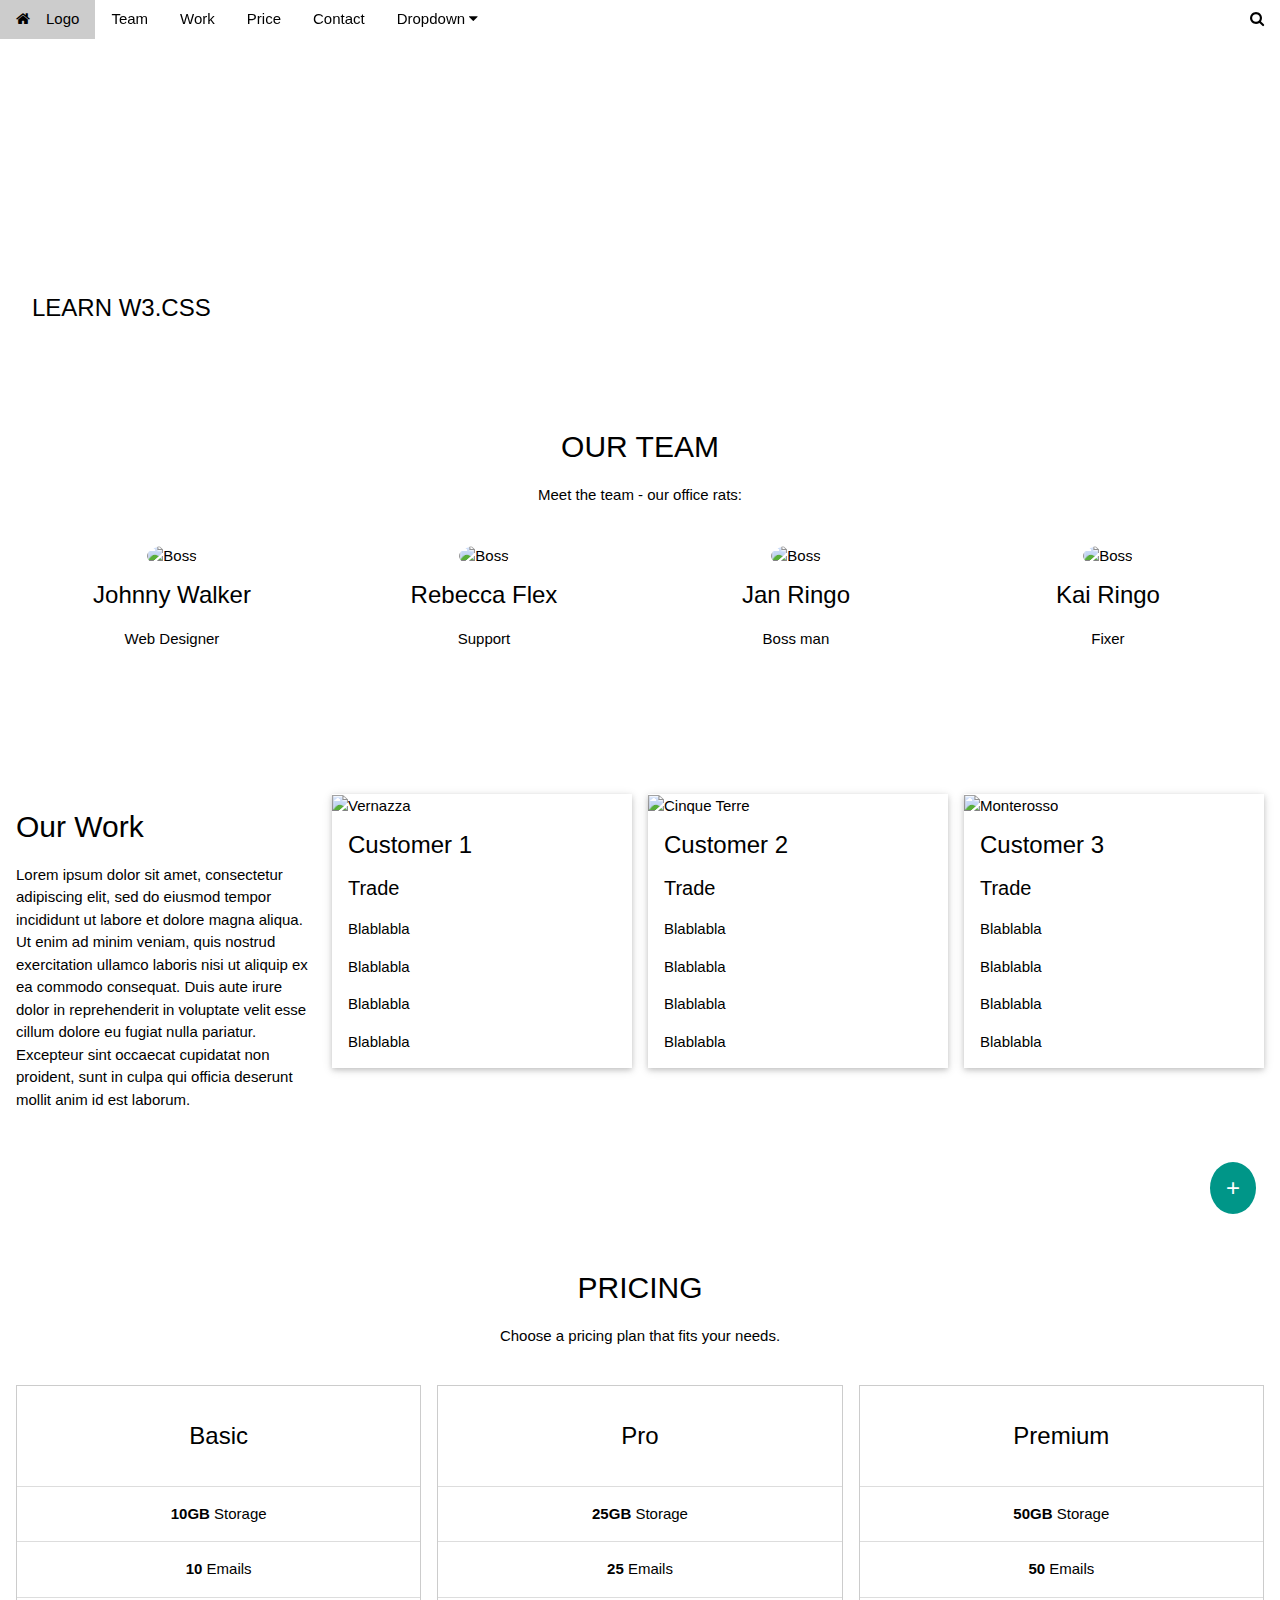
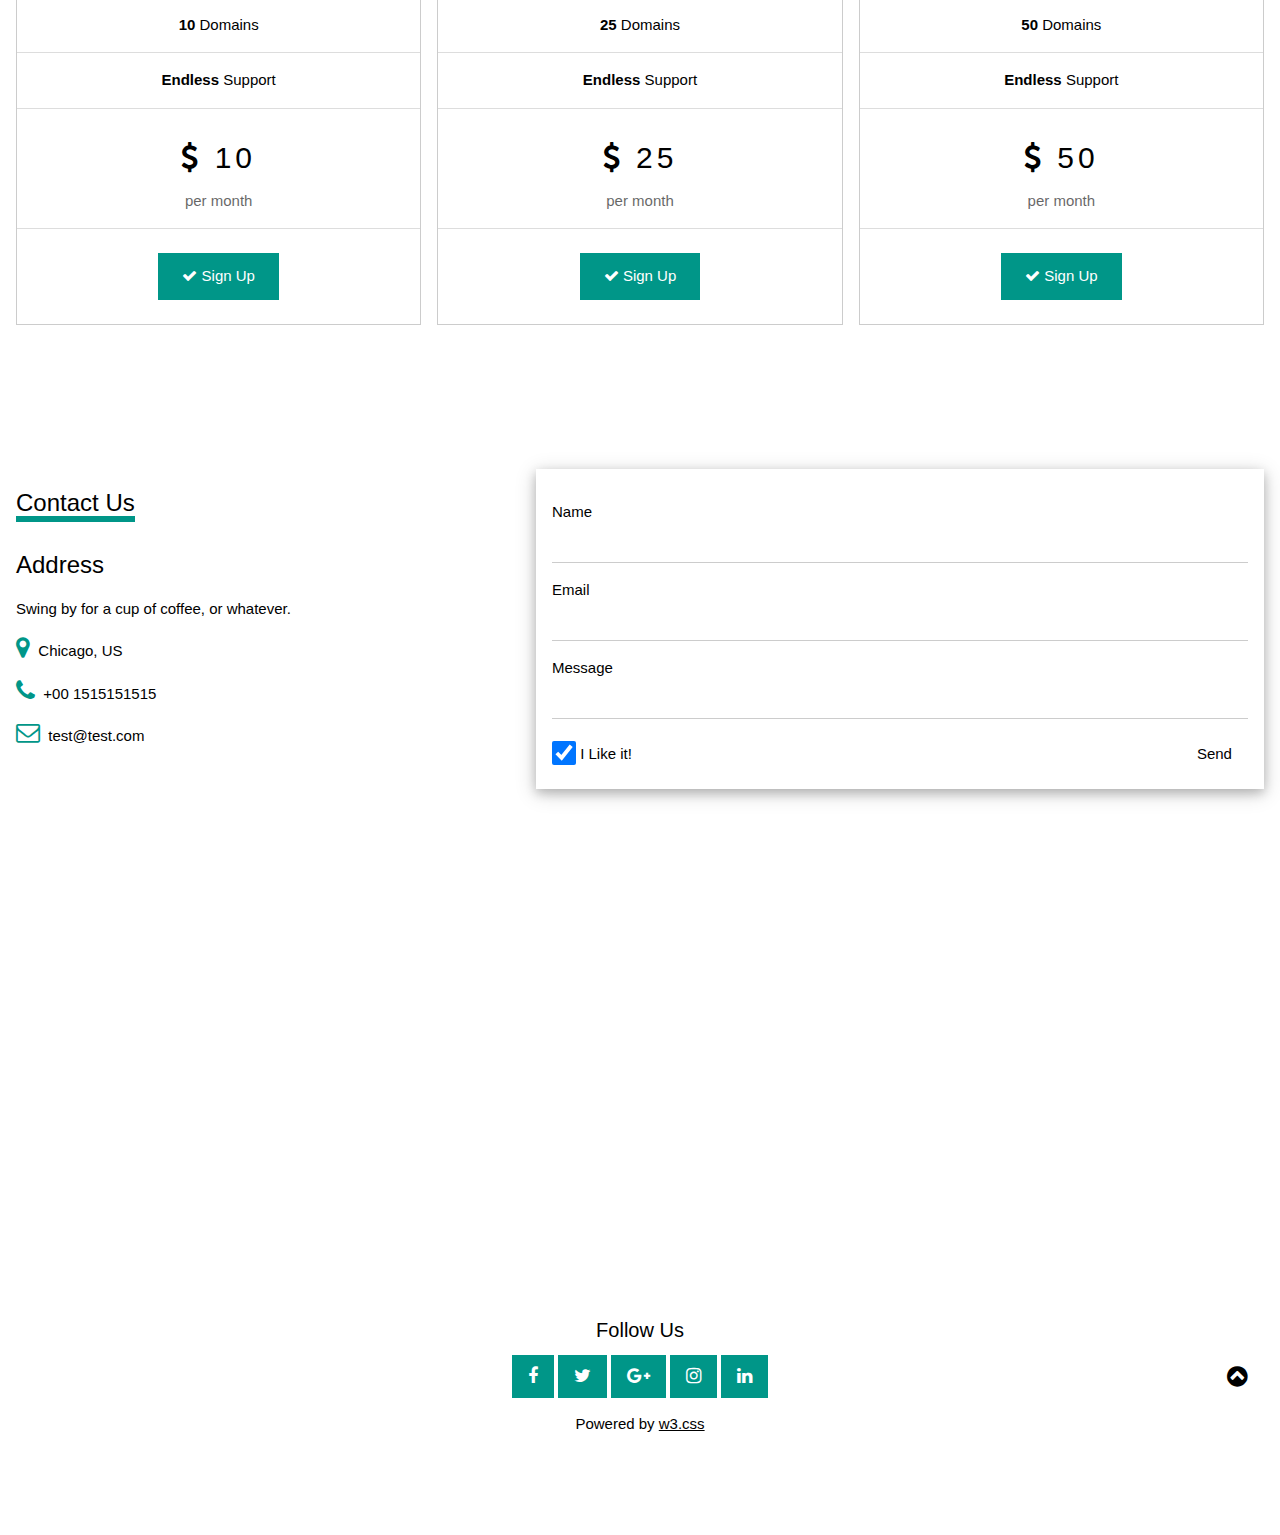
==== kentslack.html @ e4bd0b55 "Initial Upload of template files from w3schools template" ====
<!DOCTYPE html>
<html>
<title>W3.CSS Template</title>
<meta charset="UTF-8">
<meta name="viewport" content="width=device-width, initial-scale=1">
<link rel="stylesheet" href="https://www.w3schools.com/w3css/4/w3.css">
<link rel="stylesheet" href="https://www.w3schools.com/lib/w3-theme-black.css">
<link rel="stylesheet" href="https://cdnjs.cloudflare.com/ajax/libs/font-awesome/4.7.0/css/font-awesome.min.css">
<body id="myPage">

<!-- Sidebar on click -->
<nav class="w3-sidebar w3-bar-block w3-white w3-card w3-animate-left w3-xxlarge" style="display:none;z-index:2" id="mySidebar">
  <a href="javascript:void(0)" onclick="w3_close()" class="w3-bar-item w3-button w3-display-topright w3-text-teal">Close
    <i class="fa fa-remove"></i>
  </a>
  <a href="#" class="w3-bar-item w3-button">Link 1</a>
  <a href="#" class="w3-bar-item w3-button">Link 2</a>
  <a href="#" class="w3-bar-item w3-button">Link 3</a>
  <a href="#" class="w3-bar-item w3-button">Link 4</a>
  <a href="#" class="w3-bar-item w3-button">Link 5</a>
</nav>

<!-- Navbar -->
<div class="w3-top">
 <div class="w3-bar w3-theme-d2 w3-left-align">
  <a class="w3-bar-item w3-button w3-hide-medium w3-hide-large w3-right w3-hover-white w3-theme-d2" href="javascript:void(0);" onclick="openNav()"><i class="fa fa-bars"></i></a>
  <a href="#" class="w3-bar-item w3-button w3-teal"><i class="fa fa-home w3-margin-right"></i>Logo</a>
  <a href="#team" class="w3-bar-item w3-button w3-hide-small w3-hover-white">Team</a>
  <a href="#work" class="w3-bar-item w3-button w3-hide-small w3-hover-white">Work</a>
  <a href="#pricing" class="w3-bar-item w3-button w3-hide-small w3-hover-white">Price</a>
  <a href="#contact" class="w3-bar-item w3-button w3-hide-small w3-hover-white">Contact</a>
    <div class="w3-dropdown-hover w3-hide-small">
    <button class="w3-button" title="Notifications">Dropdown <i class="fa fa-caret-down"></i></button>     
    <div class="w3-dropdown-content w3-card-4 w3-bar-block">
      <a href="#" class="w3-bar-item w3-button">Link</a>
      <a href="#" class="w3-bar-item w3-button">Link</a>
      <a href="#" class="w3-bar-item w3-button">Link</a>
    </div>
  </div>
  <a href="#" class="w3-bar-item w3-button w3-hide-small w3-right w3-hover-teal" title="Search"><i class="fa fa-search"></i></a>
 </div>

  <!-- Navbar on small screens -->
  <div id="navDemo" class="w3-bar-block w3-theme-d2 w3-hide w3-hide-large w3-hide-medium">
    <a href="#team" class="w3-bar-item w3-button">Team</a>
    <a href="#work" class="w3-bar-item w3-button">Work</a>
    <a href="#pricing" class="w3-bar-item w3-button">Price</a>
    <a href="#contact" class="w3-bar-item w3-button">Contact</a>
    <a href="#" class="w3-bar-item w3-button">Search</a>
  </div>
</div>

<!-- Image Header -->
<div class="w3-display-container w3-animate-opacity">
  <img src="/w3images/sailboat.jpg" alt="boat" style="width:100%;min-height:350px;max-height:600px;">
  <div class="w3-container w3-display-bottomleft w3-margin-bottom">  
    <button onclick="document.getElementById('id01').style.display='block'" class="w3-button w3-xlarge w3-theme w3-hover-teal" title="Go To W3.CSS">LEARN W3.CSS</button>
  </div>
</div>

<!-- Modal -->
<div id="id01" class="w3-modal">
  <div class="w3-modal-content w3-card-4 w3-animate-top">
    <header class="w3-container w3-teal w3-display-container"> 
      <span onclick="document.getElementById('id01').style.display='none'" class="w3-button w3-teal w3-display-topright"><i class="fa fa-remove"></i></span>
      <h4>Oh snap! We just showed you a modal..</h4>
      <h5>Because we can <i class="fa fa-smile-o"></i></h5>
    </header>
    <div class="w3-container">
      <p>Cool huh? Ok, enough teasing around..</p>
      <p>Go to our <a class="w3-text-teal" href="/w3css/default.asp">W3.CSS Tutorial</a> to learn more!</p>
    </div>
    <footer class="w3-container w3-teal">
      <p>Modal footer</p>
    </footer>
  </div>
</div>

<!-- Team Container -->
<div class="w3-container w3-padding-64 w3-center" id="team">
<h2>OUR TEAM</h2>
<p>Meet the team - our office rats:</p>

<div class="w3-row"><br>

<div class="w3-quarter">
  <img src="/w3images/avatar.jpg" alt="Boss" style="width:45%" class="w3-circle w3-hover-opacity">
  <h3>Johnny Walker</h3>
  <p>Web Designer</p>
</div>

<div class="w3-quarter">
  <img src="/w3images/avatar.jpg" alt="Boss" style="width:45%" class="w3-circle w3-hover-opacity">
  <h3>Rebecca Flex</h3>
  <p>Support</p>
</div>

<div class="w3-quarter">
  <img src="/w3images/avatar.jpg" alt="Boss" style="width:45%" class="w3-circle w3-hover-opacity">
  <h3>Jan Ringo</h3>
  <p>Boss man</p>
</div>

<div class="w3-quarter">
  <img src="/w3images/avatar.jpg" alt="Boss" style="width:45%" class="w3-circle w3-hover-opacity">
  <h3>Kai Ringo</h3>
  <p>Fixer</p>
</div>

</div>
</div>

<!-- Work Row -->
<div class="w3-row-padding w3-padding-64 w3-theme-l1" id="work">

<div class="w3-quarter">
<h2>Our Work</h2>
<p>Lorem ipsum dolor sit amet, consectetur adipiscing elit, sed do eiusmod tempor incididunt ut labore et dolore magna aliqua. Ut enim ad minim veniam, quis nostrud exercitation ullamco laboris nisi ut aliquip ex ea commodo consequat. Duis aute irure dolor in reprehenderit in voluptate velit esse cillum dolore eu fugiat nulla pariatur. Excepteur sint occaecat cupidatat non proident, sunt in culpa qui officia deserunt mollit anim id est laborum.</p>
</div>

<div class="w3-quarter">
<div class="w3-card w3-white">
  <img src="/w3images/fjords.jpg" alt="Vernazza" style="width:100%">
  <div class="w3-container">
  <h3>Customer 1</h3>
  <h4>Trade</h4>
  <p>Blablabla</p>
  <p>Blablabla</p>
  <p>Blablabla</p>
  <p>Blablabla</p>
  </div>
  </div>
</div>

<div class="w3-quarter">
<div class="w3-card w3-white">
  <img src="/w3images/lights.jpg" alt="Cinque Terre" style="width:100%">
  <div class="w3-container">
  <h3>Customer 2</h3>
  <h4>Trade</h4>
  <p>Blablabla</p>
  <p>Blablabla</p>
  <p>Blablabla</p>
  <p>Blablabla</p>
  </div>
  </div>
</div>

<div class="w3-quarter">
<div class="w3-card w3-white">
  <img src="/w3images/mountains.jpg" alt="Monterosso" style="width:100%">
  <div class="w3-container">
  <h3>Customer 3</h3>
  <h4>Trade</h4>
  <p>Blablabla</p>
  <p>Blablabla</p>
  <p>Blablabla</p>
  <p>Blablabla</p>
  </div>
  </div>
</div>

</div>

<!-- Container -->
<div class="w3-container" style="position:relative">
  <a onclick="w3_open()" class="w3-button w3-xlarge w3-circle w3-teal"
  style="position:absolute;top:-28px;right:24px">+</a>
</div>

<!-- Pricing Row -->
<div class="w3-row-padding w3-center w3-padding-64" id="pricing">
    <h2>PRICING</h2>
    <p>Choose a pricing plan that fits your needs.</p><br>
    <div class="w3-third w3-margin-bottom">
      <ul class="w3-ul w3-border w3-hover-shadow">
        <li class="w3-theme">
          <p class="w3-xlarge">Basic</p>
        </li>
        <li class="w3-padding-16"><b>10GB</b> Storage</li>
        <li class="w3-padding-16"><b>10</b> Emails</li>
        <li class="w3-padding-16"><b>10</b> Domains</li>
        <li class="w3-padding-16"><b>Endless</b> Support</li>
        <li class="w3-padding-16">
          <h2 class="w3-wide"><i class="fa fa-usd"></i> 10</h2>
          <span class="w3-opacity">per month</span>
        </li>
        <li class="w3-theme-l5 w3-padding-24">
          <button class="w3-button w3-teal w3-padding-large"><i class="fa fa-check"></i> Sign Up</button>
        </li>
      </ul>
    </div>

    <div class="w3-third w3-margin-bottom">
      <ul class="w3-ul w3-border w3-hover-shadow">
        <li class="w3-theme-l2">
          <p class="w3-xlarge">Pro</p>
        </li>
        <li class="w3-padding-16"><b>25GB</b> Storage</li>
        <li class="w3-padding-16"><b>25</b> Emails</li>
        <li class="w3-padding-16"><b>25</b> Domains</li>
        <li class="w3-padding-16"><b>Endless</b> Support</li>
        <li class="w3-padding-16">
          <h2 class="w3-wide"><i class="fa fa-usd"></i> 25</h2>
          <span class="w3-opacity">per month</span>
        </li>
        <li class="w3-theme-l5 w3-padding-24">
          <button class="w3-button w3-teal w3-padding-large"><i class="fa fa-check"></i> Sign Up</button>
        </li>
      </ul>
    </div>

    <div class="w3-third w3-margin-bottom">
      <ul class="w3-ul w3-border w3-hover-shadow">
        <li class="w3-theme">
          <p class="w3-xlarge">Premium</p>
        </li>
        <li class="w3-padding-16"><b>50GB</b> Storage</li>
        <li class="w3-padding-16"><b>50</b> Emails</li>
        <li class="w3-padding-16"><b>50</b> Domains</li>
        <li class="w3-padding-16"><b>Endless</b> Support</li>
        <li class="w3-padding-16">
          <h2 class="w3-wide"><i class="fa fa-usd"></i> 50</h2>
          <span class="w3-opacity">per month</span>
        </li>
        <li class="w3-theme-l5 w3-padding-24">
          <button class="w3-button w3-teal w3-padding-large"><i class="fa fa-check"></i> Sign Up</button>
        </li>
      </ul>
    </div>
</div>

<!-- Contact Container -->
<div class="w3-container w3-padding-64 w3-theme-l5" id="contact">
  <div class="w3-row">
    <div class="w3-col m5">
    <div class="w3-padding-16"><span class="w3-xlarge w3-border-teal w3-bottombar">Contact Us</span></div>
      <h3>Address</h3>
      <p>Swing by for a cup of coffee, or whatever.</p>
      <p><i class="fa fa-map-marker w3-text-teal w3-xlarge"></i>  Chicago, US</p>
      <p><i class="fa fa-phone w3-text-teal w3-xlarge"></i>  +00 1515151515</p>
      <p><i class="fa fa-envelope-o w3-text-teal w3-xlarge"></i>  test@test.com</p>
    </div>
    <div class="w3-col m7">
      <form class="w3-container w3-card-4 w3-padding-16 w3-white" action="/action_page.php" target="_blank">
      <div class="w3-section">      
        <label>Name</label>
        <input class="w3-input" type="text" name="Name" required>
      </div>
      <div class="w3-section">      
        <label>Email</label>
        <input class="w3-input" type="text" name="Email" required>
      </div>
      <div class="w3-section">      
        <label>Message</label>
        <input class="w3-input" type="text" name="Message" required>
      </div>  
      <input class="w3-check" type="checkbox" checked name="Like">
      <label>I Like it!</label>
      <button type="submit" class="w3-button w3-right w3-theme">Send</button>
      </form>
    </div>
  </div>
</div>

<!-- Google Maps -->
<div id="googleMap" style="width:100%;height:420px;"></div>
<script>
function myMap()
{
  myCenter=new google.maps.LatLng(41.878114, -87.629798);
  var mapOptions= {
    center:myCenter,
    zoom:12, scrollwheel: false, draggable: false,
    mapTypeId:google.maps.MapTypeId.ROADMAP
  };
  var map=new google.maps.Map(document.getElementById("googleMap"),mapOptions);

  var marker = new google.maps.Marker({
    position: myCenter,
  });
  marker.setMap(map);
}
</script>
<script src="https://maps.googleapis.com/maps/api/js?key=AIzaSyBu-916DdpKAjTmJNIgngS6HL_kDIKU0aU&callback=myMap"></script>
<!--
To use this code on your website, get a free API key from Google.
Read more at: https://www.w3schools.com/graphics/google_maps_basic.asp
-->

<!-- Footer -->
<footer class="w3-container w3-padding-32 w3-theme-d1 w3-center">
  <h4>Follow Us</h4>
  <a class="w3-button w3-large w3-teal" href="javascript:void(0)" title="Facebook"><i class="fa fa-facebook"></i></a>
  <a class="w3-button w3-large w3-teal" href="javascript:void(0)" title="Twitter"><i class="fa fa-twitter"></i></a>
  <a class="w3-button w3-large w3-teal" href="javascript:void(0)" title="Google +"><i class="fa fa-google-plus"></i></a>
  <a class="w3-button w3-large w3-teal" href="javascript:void(0)" title="Google +"><i class="fa fa-instagram"></i></a>
  <a class="w3-button w3-large w3-teal w3-hide-small" href="javascript:void(0)" title="Linkedin"><i class="fa fa-linkedin"></i></a>
  <p>Powered by <a href="https://www.w3schools.com/w3css/default.asp" target="_blank">w3.css</a></p>

  <div style="position:relative;bottom:100px;z-index:1;" class="w3-tooltip w3-right">
    <span class="w3-text w3-padding w3-teal w3-hide-small">Go To Top</span>   
    <a class="w3-button w3-theme" href="#myPage"><span class="w3-xlarge">
    <i class="fa fa-chevron-circle-up"></i></span></a>
  </div>
</footer>

<script>
// Script for side navigation
function w3_open() {
    var x = document.getElementById("mySidebar");
    x.style.width = "300px";
    x.style.paddingTop = "10%";
    x.style.display = "block";
}

// Close side navigation
function w3_close() {
    document.getElementById("mySidebar").style.display = "none";
}

// Used to toggle the menu on smaller screens when clicking on the menu button
function openNav() {
    var x = document.getElementById("navDemo");
    if (x.className.indexOf("w3-show") == -1) {
        x.className += " w3-show";
    } else { 
        x.className = x.className.replace(" w3-show", "");
    }
}
</script>

</body>
</html>
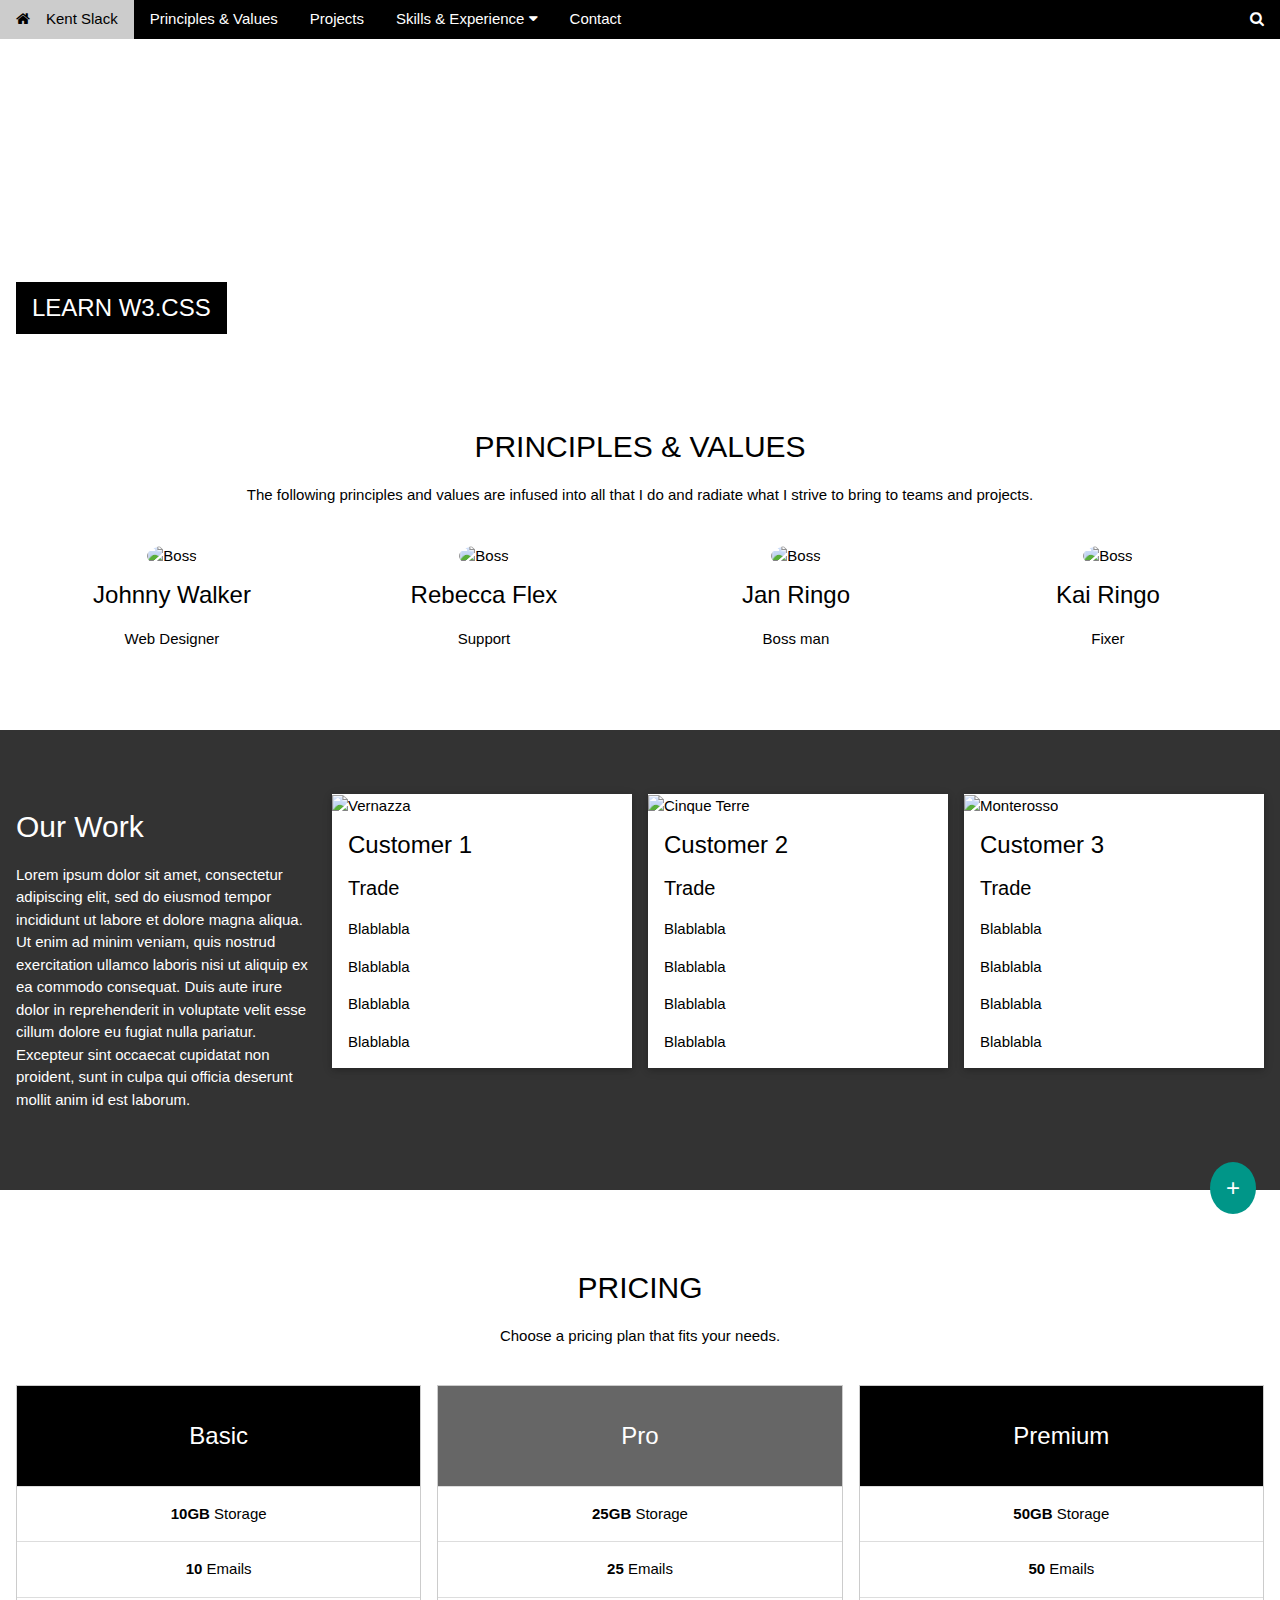
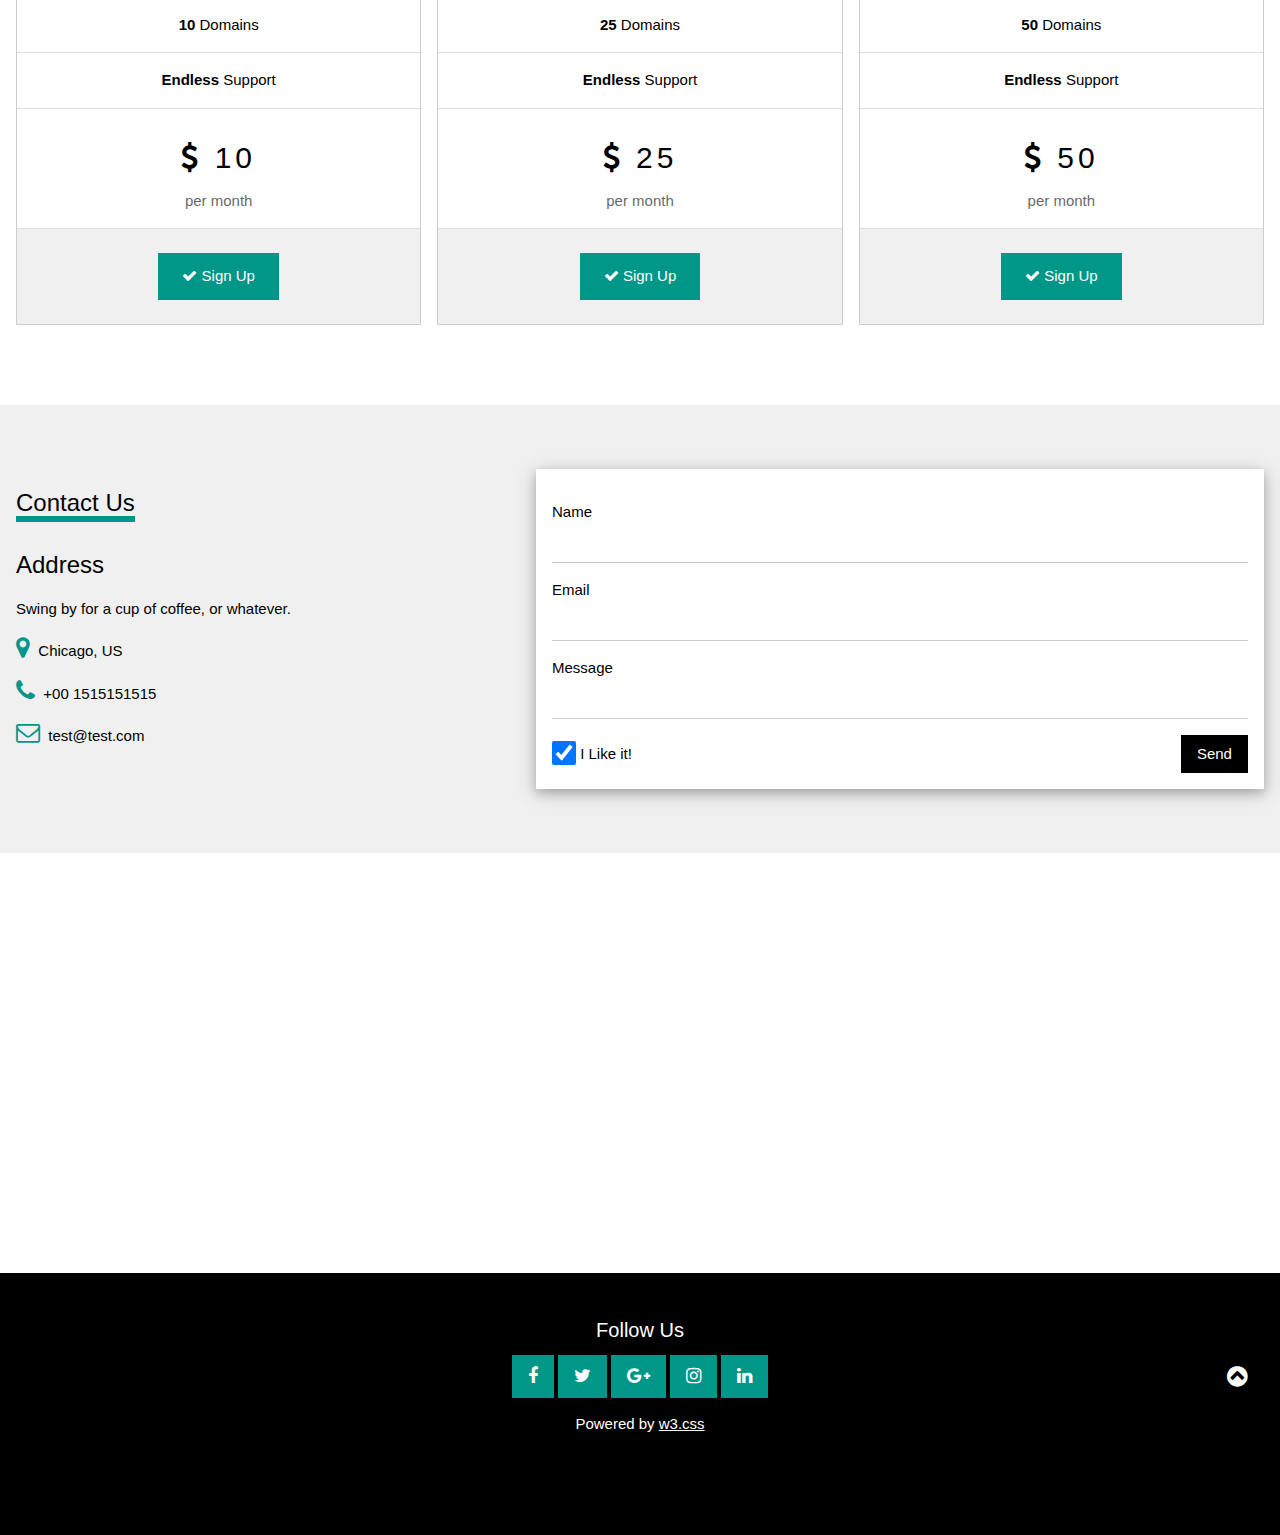
==== commit 11b2a937: "Modified front page navigation" ====
--- a/kentslack.html
+++ b/kentslack.html
@@ -3,13 +3,13 @@
 <title>W3.CSS Template</title>
 <meta charset="UTF-8">
 <meta name="viewport" content="width=device-width, initial-scale=1">
-<link rel="stylesheet" href="https://www.w3schools.com/w3css/4/w3.css">
-<link rel="stylesheet" href="https://www.w3schools.com/lib/w3-theme-black.css">
+<link rel="stylesheet" href="kentslack.css">
+<link rel="stylesheet" href="black_theme.css">
 <link rel="stylesheet" href="https://cdnjs.cloudflare.com/ajax/libs/font-awesome/4.7.0/css/font-awesome.min.css">
 <body id="myPage">
 
 <!-- Sidebar on click -->
-<nav class="w3-sidebar w3-bar-block w3-white w3-card w3-animate-left w3-xxlarge" style="display:none;z-index:2" id="mySidebar">
+<!--<nav class="w3-sidebar w3-bar-block w3-white w3-card w3-animate-left w3-xxlarge" style="display:none;z-index:2" id="mySidebar">
   <a href="javascript:void(0)" onclick="w3_close()" class="w3-bar-item w3-button w3-display-topright w3-text-teal">Close
     <i class="fa fa-remove"></i>
   </a>
@@ -18,31 +18,33 @@
   <a href="#" class="w3-bar-item w3-button">Link 3</a>
   <a href="#" class="w3-bar-item w3-button">Link 4</a>
   <a href="#" class="w3-bar-item w3-button">Link 5</a>
-</nav>
+</nav>-->
 
 <!-- Navbar -->
 <div class="w3-top">
  <div class="w3-bar w3-theme-d2 w3-left-align">
   <a class="w3-bar-item w3-button w3-hide-medium w3-hide-large w3-right w3-hover-white w3-theme-d2" href="javascript:void(0);" onclick="openNav()"><i class="fa fa-bars"></i></a>
-  <a href="#" class="w3-bar-item w3-button w3-teal"><i class="fa fa-home w3-margin-right"></i>Logo</a>
-  <a href="#team" class="w3-bar-item w3-button w3-hide-small w3-hover-white">Team</a>
-  <a href="#work" class="w3-bar-item w3-button w3-hide-small w3-hover-white">Work</a>
-  <a href="#pricing" class="w3-bar-item w3-button w3-hide-small w3-hover-white">Price</a>
-  <a href="#contact" class="w3-bar-item w3-button w3-hide-small w3-hover-white">Contact</a>
+  <a href="#" class="w3-bar-item w3-button w3-teal"><i class="fa fa-home w3-margin-right"></i>Kent Slack</a>
+  <a href="#principles" class="w3-bar-item w3-button w3-hide-small w3-hover-white">Principles & Values</a>
+  <a href="#work" class="w3-bar-item w3-button w3-hide-small w3-hover-white">Projects</a>
     <div class="w3-dropdown-hover w3-hide-small">
-    <button class="w3-button" title="Notifications">Dropdown <i class="fa fa-caret-down"></i></button>     
+    <button class="w3-button" title="Notifications">Skills & Experience <i class="fa fa-caret-down"></i></button>     
     <div class="w3-dropdown-content w3-card-4 w3-bar-block">
-      <a href="#" class="w3-bar-item w3-button">Link</a>
-      <a href="#" class="w3-bar-item w3-button">Link</a>
-      <a href="#" class="w3-bar-item w3-button">Link</a>
-    </div>
-  </div>
+      <a href="#" class="w3-bar-item w3-button">Instructional Design</a>
+      <a href="#" class="w3-bar-item w3-button">Educational Technology</a>
+      <a href="#" class="w3-bar-item w3-button">Teaching</a>
+      <a href="#" class="w3-bar-item w3-button">Software Management</a>
+      <a href="#" class="w3-bar-item w3-button">Project Management</a>
+      <a href="#" class="w3-bar-item w3-button">Educational Data Analytics</a>
+    </div>
+  </div>
+     <a href="#contact" class="w3-bar-item w3-button w3-hide-small w3-hover-white">Contact</a>
   <a href="#" class="w3-bar-item w3-button w3-hide-small w3-right w3-hover-teal" title="Search"><i class="fa fa-search"></i></a>
  </div>
 
   <!-- Navbar on small screens -->
   <div id="navDemo" class="w3-bar-block w3-theme-d2 w3-hide w3-hide-large w3-hide-medium">
-    <a href="#team" class="w3-bar-item w3-button">Team</a>
+    <a href="#principles" class="w3-bar-item w3-button">Principles & Values</a>
     <a href="#work" class="w3-bar-item w3-button">Work</a>
     <a href="#pricing" class="w3-bar-item w3-button">Price</a>
     <a href="#contact" class="w3-bar-item w3-button">Contact</a>
@@ -77,9 +79,9 @@
 </div>
 
 <!-- Team Container -->
-<div class="w3-container w3-padding-64 w3-center" id="team">
-<h2>OUR TEAM</h2>
-<p>Meet the team - our office rats:</p>
+<div class="w3-container w3-padding-64 w3-center" id="principles">
+<h2>PRINCIPLES & VALUES</h2>
+<p>The following principles and values are infused into all that I do and radiate what I strive to bring to teams and projects.</p>
 
 <div class="w3-row"><br>
 
--- a/kentslack.css
+++ b/kentslack.css
@@ -0,0 +1,231 @@
+/* W3.CSS 4.10 February 2018 by Jan Egil and Borge Refsnes */
+html{box-sizing:border-box}*,*:before,*:after{box-sizing:inherit}
+/* Extract from normalize.css by Nicolas Gallagher and Jonathan Neal git.io/normalize */
+html{-ms-text-size-adjust:100%;-webkit-text-size-adjust:100%}body{margin:0}
+article,aside,details,figcaption,figure,footer,header,main,menu,nav,section,summary{display:block}
+audio,canvas,progress,video{display:inline-block}progress{vertical-align:baseline}
+audio:not([controls]){display:none;height:0}[hidden],template{display:none}
+a{background-color:transparent;-webkit-text-decoration-skip:objects}
+a:active,a:hover{outline-width:0}abbr[title]{border-bottom:none;text-decoration:underline;text-decoration:underline dotted}
+dfn{font-style:italic}mark{background:#ff0;color:#000}
+small{font-size:80%}sub,sup{font-size:75%;line-height:0;position:relative;vertical-align:baseline}
+sub{bottom:-0.25em}sup{top:-0.5em}figure{margin:1em 40px}img{border-style:none}svg:not(:root){overflow:hidden}
+code,kbd,pre,samp{font-family:monospace,monospace;font-size:1em}hr{box-sizing:content-box;height:0;overflow:visible}
+button,input,select,textarea{font:inherit;margin:0}optgroup{font-weight:bold}
+button,input{overflow:visible}button,select{text-transform:none}
+button,html [type=button],[type=reset],[type=submit]{-webkit-appearance:button}
+button::-moz-focus-inner, [type=button]::-moz-focus-inner, [type=reset]::-moz-focus-inner, [type=submit]::-moz-focus-inner{border-style:none;padding:0}
+button:-moz-focusring, [type=button]:-moz-focusring, [type=reset]:-moz-focusring, [type=submit]:-moz-focusring{outline:1px dotted ButtonText}
+fieldset{border:1px solid #c0c0c0;margin:0 2px;padding:.35em .625em .75em}
+legend{color:inherit;display:table;max-width:100%;padding:0;white-space:normal}textarea{overflow:auto}
+[type=checkbox],[type=radio]{padding:0}
+[type=number]::-webkit-inner-spin-button,[type=number]::-webkit-outer-spin-button{height:auto}
+[type=search]{-webkit-appearance:textfield;outline-offset:-2px}
+[type=search]::-webkit-search-cancel-button,[type=search]::-webkit-search-decoration{-webkit-appearance:none}
+::-webkit-input-placeholder{color:inherit;opacity:0.54}
+::-webkit-file-upload-button{-webkit-appearance:button;font:inherit}
+/* End extract */
+html,body{font-family:Verdana,sans-serif;font-size:15px;line-height:1.5}html{overflow-x:hidden}
+h1{font-size:36px}h2{font-size:30px}h3{font-size:24px}h4{font-size:20px}h5{font-size:18px}h6{font-size:16px}.w3-serif{font-family:serif}
+h1,h2,h3,h4,h5,h6{font-family:"Segoe UI",Arial,sans-serif;font-weight:400;margin:10px 0}.w3-wide{letter-spacing:4px}
+hr{border:0;border-top:1px solid #eee;margin:20px 0}
+.w3-image{max-width:100%;height:auto}img{vertical-align:middle}a{color:inherit}
+.w3-table,.w3-table-all{border-collapse:collapse;border-spacing:0;width:100%;display:table}.w3-table-all{border:1px solid #ccc}
+.w3-bordered tr,.w3-table-all tr{border-bottom:1px solid #ddd}.w3-striped tbody tr:nth-child(even){background-color:#f1f1f1}
+.w3-table-all tr:nth-child(odd){background-color:#fff}.w3-table-all tr:nth-child(even){background-color:#f1f1f1}
+.w3-hoverable tbody tr:hover,.w3-ul.w3-hoverable li:hover{background-color:#ccc}.w3-centered tr th,.w3-centered tr td{text-align:center}
+.w3-table td,.w3-table th,.w3-table-all td,.w3-table-all th{padding:8px 8px;display:table-cell;text-align:left;vertical-align:top}
+.w3-table th:first-child,.w3-table td:first-child,.w3-table-all th:first-child,.w3-table-all td:first-child{padding-left:16px}
+.w3-btn,.w3-button{border:none;display:inline-block;padding:8px 16px;vertical-align:middle;overflow:hidden;text-decoration:none;color:inherit;background-color:inherit;text-align:center;cursor:pointer;white-space:nowrap}
+.w3-btn:hover{box-shadow:0 8px 16px 0 rgba(0,0,0,0.2),0 6px 20px 0 rgba(0,0,0,0.19)}
+.w3-btn,.w3-button{-webkit-touch-callout:none;-webkit-user-select:none;-khtml-user-select:none;-moz-user-select:none;-ms-user-select:none;user-select:none}   
+.w3-disabled,.w3-btn:disabled,.w3-button:disabled{cursor:not-allowed;opacity:0.3}.w3-disabled *,:disabled *{pointer-events:none}
+.w3-btn.w3-disabled:hover,.w3-btn:disabled:hover{box-shadow:none}
+.w3-badge,.w3-tag{background-color:#000;color:#fff;display:inline-block;padding-left:8px;padding-right:8px;text-align:center}.w3-badge{border-radius:50%}
+.w3-ul{list-style-type:none;padding:0;margin:0}.w3-ul li{padding:8px 16px;border-bottom:1px solid #ddd}.w3-ul li:last-child{border-bottom:none}
+.w3-tooltip,.w3-display-container{position:relative}.w3-tooltip .w3-text{display:none}.w3-tooltip:hover .w3-text{display:inline-block}
+.w3-ripple:active{opacity:0.5}.w3-ripple{transition:opacity 0s}
+.w3-input{padding:8px;display:block;border:none;border-bottom:1px solid #ccc;width:100%}
+.w3-select{padding:9px 0;width:100%;border:none;border-bottom:1px solid #ccc}
+.w3-dropdown-click,.w3-dropdown-hover{position:relative;display:inline-block;cursor:pointer}
+.w3-dropdown-hover:hover .w3-dropdown-content{display:block}
+.w3-dropdown-hover:first-child,.w3-dropdown-click:hover{background-color:#ccc;color:#000}
+.w3-dropdown-hover:hover > .w3-button:first-child,.w3-dropdown-click:hover > .w3-button:first-child{background-color:#ccc;color:#000}
+.w3-dropdown-content{cursor:auto;color:#000;background-color:#fff;display:none;position:absolute;min-width:160px;margin:0;padding:0;z-index:1}
+.w3-check,.w3-radio{width:24px;height:24px;position:relative;top:6px}
+.w3-sidebar{height:100%;width:200px;background-color:#fff;position:fixed!important;z-index:1;overflow:auto}
+.w3-bar-block .w3-dropdown-hover,.w3-bar-block .w3-dropdown-click{width:100%}
+.w3-bar-block .w3-dropdown-hover .w3-dropdown-content,.w3-bar-block .w3-dropdown-click .w3-dropdown-content{min-width:100%}
+.w3-bar-block .w3-dropdown-hover .w3-button,.w3-bar-block .w3-dropdown-click .w3-button{width:100%;text-align:left;padding:8px 16px}
+.w3-main,#main{transition:margin-left .4s}
+.w3-modal{z-index:3;display:none;padding-top:100px;position:fixed;left:0;top:0;width:100%;height:100%;overflow:auto;background-color:rgb(0,0,0);background-color:rgba(0,0,0,0.4)}
+.w3-modal-content{margin:auto;background-color:#fff;position:relative;padding:0;outline:0;width:600px}
+.w3-bar{width:100%;overflow:hidden}.w3-center .w3-bar{display:inline-block;width:auto}
+.w3-bar .w3-bar-item{padding:8px 16px;float:left;width:auto;border:none;display:block;outline:0}
+.w3-bar .w3-dropdown-hover,.w3-bar .w3-dropdown-click{position:static;float:left}
+.w3-bar .w3-button{white-space:normal}
+.w3-bar-block .w3-bar-item{width:100%;display:block;padding:8px 16px;text-align:left;border:none;white-space:normal;float:none;outline:0}
+.w3-bar-block.w3-center .w3-bar-item{text-align:center}.w3-block{display:block;width:100%}
+.w3-responsive{display:block;overflow-x:auto}
+.w3-container:after,.w3-container:before,.w3-panel:after,.w3-panel:before,.w3-row:after,.w3-row:before,.w3-row-padding:after,.w3-row-padding:before,
+.w3-cell-row:before,.w3-cell-row:after,.w3-clear:after,.w3-clear:before,.w3-bar:before,.w3-bar:after{content:"";display:table;clear:both}
+.w3-col,.w3-half,.w3-third,.w3-twothird,.w3-threequarter,.w3-quarter{float:left;width:100%}
+.w3-col.s1{width:8.33333%}.w3-col.s2{width:16.66666%}.w3-col.s3{width:24.99999%}.w3-col.s4{width:33.33333%}
+.w3-col.s5{width:41.66666%}.w3-col.s6{width:49.99999%}.w3-col.s7{width:58.33333%}.w3-col.s8{width:66.66666%}
+.w3-col.s9{width:74.99999%}.w3-col.s10{width:83.33333%}.w3-col.s11{width:91.66666%}.w3-col.s12{width:99.99999%}
+@media (min-width:601px){.w3-col.m1{width:8.33333%}.w3-col.m2{width:16.66666%}.w3-col.m3,.w3-quarter{width:24.99999%}.w3-col.m4,.w3-third{width:33.33333%}
+.w3-col.m5{width:41.66666%}.w3-col.m6,.w3-half{width:49.99999%}.w3-col.m7{width:58.33333%}.w3-col.m8,.w3-twothird{width:66.66666%}
+.w3-col.m9,.w3-threequarter{width:74.99999%}.w3-col.m10{width:83.33333%}.w3-col.m11{width:91.66666%}.w3-col.m12{width:99.99999%}}
+@media (min-width:993px){.w3-col.l1{width:8.33333%}.w3-col.l2{width:16.66666%}.w3-col.l3{width:24.99999%}.w3-col.l4{width:33.33333%}
+.w3-col.l5{width:41.66666%}.w3-col.l6{width:49.99999%}.w3-col.l7{width:58.33333%}.w3-col.l8{width:66.66666%}
+.w3-col.l9{width:74.99999%}.w3-col.l10{width:83.33333%}.w3-col.l11{width:91.66666%}.w3-col.l12{width:99.99999%}}
+.w3-content{max-width:980px;margin:auto}.w3-rest{overflow:hidden}
+.w3-cell-row{display:table;width:100%}.w3-cell{display:table-cell}
+.w3-cell-top{vertical-align:top}.w3-cell-middle{vertical-align:middle}.w3-cell-bottom{vertical-align:bottom}
+.w3-hide{display:none!important}.w3-show-block,.w3-show{display:block!important}.w3-show-inline-block{display:inline-block!important}
+@media (max-width:600px){.w3-modal-content{margin:0 10px;width:auto!important}.w3-modal{padding-top:30px}
+.w3-dropdown-hover.w3-mobile .w3-dropdown-content,.w3-dropdown-click.w3-mobile .w3-dropdown-content{position:relative}	
+.w3-hide-small{display:none!important}.w3-mobile{display:block;width:100%!important}.w3-bar-item.w3-mobile,.w3-dropdown-hover.w3-mobile,.w3-dropdown-click.w3-mobile{text-align:center}
+.w3-dropdown-hover.w3-mobile,.w3-dropdown-hover.w3-mobile .w3-btn,.w3-dropdown-hover.w3-mobile .w3-button,.w3-dropdown-click.w3-mobile,.w3-dropdown-click.w3-mobile .w3-btn,.w3-dropdown-click.w3-mobile .w3-button{width:100%}}
+@media (max-width:768px){.w3-modal-content{width:500px}.w3-modal{padding-top:50px}}
+@media (min-width:993px){.w3-modal-content{width:900px}.w3-hide-large{display:none!important}.w3-sidebar.w3-collapse{display:block!important}}
+@media (max-width:992px) and (min-width:601px){.w3-hide-medium{display:none!important}}
+@media (max-width:992px){.w3-sidebar.w3-collapse{display:none}.w3-main{margin-left:0!important;margin-right:0!important}}
+.w3-top,.w3-bottom{position:fixed;width:100%;z-index:1}.w3-top{top:0}.w3-bottom{bottom:0}
+.w3-overlay{position:fixed;display:none;width:100%;height:100%;top:0;left:0;right:0;bottom:0;background-color:rgba(0,0,0,0.5);z-index:2}
+.w3-display-topleft{position:absolute;left:0;top:0}.w3-display-topright{position:absolute;right:0;top:0}
+.w3-display-bottomleft{position:absolute;left:0;bottom:0}.w3-display-bottomright{position:absolute;right:0;bottom:0}
+.w3-display-middle{position:absolute;top:50%;left:50%;transform:translate(-50%,-50%);-ms-transform:translate(-50%,-50%)}
+.w3-display-left{position:absolute;top:50%;left:0%;transform:translate(0%,-50%);-ms-transform:translate(-0%,-50%)}
+.w3-display-right{position:absolute;top:50%;right:0%;transform:translate(0%,-50%);-ms-transform:translate(0%,-50%)}
+.w3-display-topmiddle{position:absolute;left:50%;top:0;transform:translate(-50%,0%);-ms-transform:translate(-50%,0%)}
+.w3-display-bottommiddle{position:absolute;left:50%;bottom:0;transform:translate(-50%,0%);-ms-transform:translate(-50%,0%)}
+.w3-display-container:hover .w3-display-hover{display:block}.w3-display-container:hover span.w3-display-hover{display:inline-block}.w3-display-hover{display:none}
+.w3-display-position{position:absolute}
+.w3-circle{border-radius:50%}
+.w3-round-small{border-radius:2px}.w3-round,.w3-round-medium{border-radius:4px}.w3-round-large{border-radius:8px}.w3-round-xlarge{border-radius:16px}.w3-round-xxlarge{border-radius:32px}
+.w3-row-padding,.w3-row-padding>.w3-half,.w3-row-padding>.w3-third,.w3-row-padding>.w3-twothird,.w3-row-padding>.w3-threequarter,.w3-row-padding>.w3-quarter,.w3-row-padding>.w3-col{padding:0 8px}
+.w3-container,.w3-panel{padding:0.01em 16px}.w3-panel{margin-top:16px;margin-bottom:16px}
+.w3-code,.w3-codespan{font-family:Consolas,"courier new";font-size:16px}
+.w3-code{width:auto;background-color:#fff;padding:8px 12px;border-left:4px solid #4CAF50;word-wrap:break-word}
+.w3-codespan{color:crimson;background-color:#f1f1f1;padding-left:4px;padding-right:4px;font-size:110%}
+.w3-card,.w3-card-2{box-shadow:0 2px 5px 0 rgba(0,0,0,0.16),0 2px 10px 0 rgba(0,0,0,0.12)}
+.w3-card-4,.w3-hover-shadow:hover{box-shadow:0 4px 10px 0 rgba(0,0,0,0.2),0 4px 20px 0 rgba(0,0,0,0.19)}
+.w3-spin{animation:w3-spin 2s infinite linear}@keyframes w3-spin{0%{transform:rotate(0deg)}100%{transform:rotate(359deg)}}
+.w3-animate-fading{animation:fading 10s infinite}@keyframes fading{0%{opacity:0}50%{opacity:1}100%{opacity:0}}
+.w3-animate-opacity{animation:opac 0.8s}@keyframes opac{from{opacity:0} to{opacity:1}}
+.w3-animate-top{position:relative;animation:animatetop 0.4s}@keyframes animatetop{from{top:-300px;opacity:0} to{top:0;opacity:1}}
+.w3-animate-left{position:relative;animation:animateleft 0.4s}@keyframes animateleft{from{left:-300px;opacity:0} to{left:0;opacity:1}}
+.w3-animate-right{position:relative;animation:animateright 0.4s}@keyframes animateright{from{right:-300px;opacity:0} to{right:0;opacity:1}}
+.w3-animate-bottom{position:relative;animation:animatebottom 0.4s}@keyframes animatebottom{from{bottom:-300px;opacity:0} to{bottom:0;opacity:1}}
+.w3-animate-zoom {animation:animatezoom 0.6s}@keyframes animatezoom{from{transform:scale(0)} to{transform:scale(1)}}
+.w3-animate-input{transition:width 0.4s ease-in-out}.w3-animate-input:focus{width:100%!important}
+.w3-opacity,.w3-hover-opacity:hover{opacity:0.60}.w3-opacity-off,.w3-hover-opacity-off:hover{opacity:1}
+.w3-opacity-max{opacity:0.25}.w3-opacity-min{opacity:0.75}
+.w3-greyscale-max,.w3-grayscale-max,.w3-hover-greyscale:hover,.w3-hover-grayscale:hover{filter:grayscale(100%)}
+.w3-greyscale,.w3-grayscale{filter:grayscale(75%)}.w3-greyscale-min,.w3-grayscale-min{filter:grayscale(50%)}
+.w3-sepia{filter:sepia(75%)}.w3-sepia-max,.w3-hover-sepia:hover{filter:sepia(100%)}.w3-sepia-min{filter:sepia(50%)}
+.w3-tiny{font-size:10px!important}.w3-small{font-size:12px!important}.w3-medium{font-size:15px!important}.w3-large{font-size:18px!important}
+.w3-xlarge{font-size:24px!important}.w3-xxlarge{font-size:36px!important}.w3-xxxlarge{font-size:48px!important}.w3-jumbo{font-size:64px!important}
+.w3-left-align{text-align:left!important}.w3-right-align{text-align:right!important}.w3-justify{text-align:justify!important}.w3-center{text-align:center!important}
+.w3-border-0{border:0!important}.w3-border{border:1px solid #ccc!important}
+.w3-border-top{border-top:1px solid #ccc!important}.w3-border-bottom{border-bottom:1px solid #ccc!important}
+.w3-border-left{border-left:1px solid #ccc!important}.w3-border-right{border-right:1px solid #ccc!important}
+.w3-topbar{border-top:6px solid #ccc!important}.w3-bottombar{border-bottom:6px solid #ccc!important}
+.w3-leftbar{border-left:6px solid #ccc!important}.w3-rightbar{border-right:6px solid #ccc!important}
+.w3-section,.w3-code{margin-top:16px!important;margin-bottom:16px!important}
+.w3-margin{margin:16px!important}.w3-margin-top{margin-top:16px!important}.w3-margin-bottom{margin-bottom:16px!important}
+.w3-margin-left{margin-left:16px!important}.w3-margin-right{margin-right:16px!important}
+.w3-padding-small{padding:4px 8px!important}.w3-padding{padding:8px 16px!important}.w3-padding-large{padding:12px 24px!important}
+.w3-padding-16{padding-top:16px!important;padding-bottom:16px!important}.w3-padding-24{padding-top:24px!important;padding-bottom:24px!important}
+.w3-padding-32{padding-top:32px!important;padding-bottom:32px!important}.w3-padding-48{padding-top:48px!important;padding-bottom:48px!important}
+.w3-padding-64{padding-top:64px!important;padding-bottom:64px!important}
+.w3-left{float:left!important}.w3-right{float:right!important}
+.w3-button:hover{color:#000!important;background-color:#ccc!important}
+.w3-transparent,.w3-hover-none:hover{background-color:transparent!important}
+.w3-hover-none:hover{box-shadow:none!important}
+/* Colors */
+.w3-amber,.w3-hover-amber:hover{color:#000!important;background-color:#ffc107!important}
+.w3-aqua,.w3-hover-aqua:hover{color:#000!important;background-color:#00ffff!important}
+.w3-blue,.w3-hover-blue:hover{color:#fff!important;background-color:#2196F3!important}
+.w3-light-blue,.w3-hover-light-blue:hover{color:#000!important;background-color:#87CEEB!important}
+.w3-brown,.w3-hover-brown:hover{color:#fff!important;background-color:#795548!important}
+.w3-cyan,.w3-hover-cyan:hover{color:#000!important;background-color:#00bcd4!important}
+.w3-blue-grey,.w3-hover-blue-grey:hover,.w3-blue-gray,.w3-hover-blue-gray:hover{color:#fff!important;background-color:#607d8b!important}
+.w3-green,.w3-hover-green:hover{color:#fff!important;background-color:#4CAF50!important}
+.w3-light-green,.w3-hover-light-green:hover{color:#000!important;background-color:#8bc34a!important}
+.w3-indigo,.w3-hover-indigo:hover{color:#fff!important;background-color:#3f51b5!important}
+.w3-khaki,.w3-hover-khaki:hover{color:#000!important;background-color:#f0e68c!important}
+.w3-lime,.w3-hover-lime:hover{color:#000!important;background-color:#cddc39!important}
+.w3-orange,.w3-hover-orange:hover{color:#000!important;background-color:#ff9800!important}
+.w3-deep-orange,.w3-hover-deep-orange:hover{color:#fff!important;background-color:#ff5722!important}
+.w3-pink,.w3-hover-pink:hover{color:#fff!important;background-color:#e91e63!important}
+.w3-purple,.w3-hover-purple:hover{color:#fff!important;background-color:#9c27b0!important}
+.w3-deep-purple,.w3-hover-deep-purple:hover{color:#fff!important;background-color:#673ab7!important}
+.w3-red,.w3-hover-red:hover{color:#fff!important;background-color:#f44336!important}
+.w3-sand,.w3-hover-sand:hover{color:#000!important;background-color:#fdf5e6!important}
+.w3-teal,.w3-hover-teal:hover{color:#fff!important;background-color:#009688!important}
+.w3-yellow,.w3-hover-yellow:hover{color:#000!important;background-color:#ffeb3b!important}
+.w3-white,.w3-hover-white:hover{color:#000!important;background-color:#fff!important}
+.w3-black,.w3-hover-black:hover{color:#fff!important;background-color:#000!important}
+.w3-grey,.w3-hover-grey:hover,.w3-gray,.w3-hover-gray:hover{color:#000!important;background-color:#9e9e9e!important}
+.w3-light-grey,.w3-hover-light-grey:hover,.w3-light-gray,.w3-hover-light-gray:hover{color:#000!important;background-color:#f1f1f1!important}
+.w3-dark-grey,.w3-hover-dark-grey:hover,.w3-dark-gray,.w3-hover-dark-gray:hover{color:#fff!important;background-color:#616161!important}
+.w3-pale-red,.w3-hover-pale-red:hover{color:#000!important;background-color:#ffdddd!important}
+.w3-pale-green,.w3-hover-pale-green:hover{color:#000!important;background-color:#ddffdd!important}
+.w3-pale-yellow,.w3-hover-pale-yellow:hover{color:#000!important;background-color:#ffffcc!important}
+.w3-pale-blue,.w3-hover-pale-blue:hover{color:#000!important;background-color:#ddffff!important}
+.w3-text-amber,.w3-hover-text-amber:hover{color:#ffc107!important}
+.w3-text-aqua,.w3-hover-text-aqua:hover{color:#00ffff!important}
+.w3-text-blue,.w3-hover-text-blue:hover{color:#2196F3!important}
+.w3-text-light-blue,.w3-hover-text-light-blue:hover{color:#87CEEB!important}
+.w3-text-brown,.w3-hover-text-brown:hover{color:#795548!important}
+.w3-text-cyan,.w3-hover-text-cyan:hover{color:#00bcd4!important}
+.w3-text-blue-grey,.w3-hover-text-blue-grey:hover,.w3-text-blue-gray,.w3-hover-text-blue-gray:hover{color:#607d8b!important}
+.w3-text-green,.w3-hover-text-green:hover{color:#4CAF50!important}
+.w3-text-light-green,.w3-hover-text-light-green:hover{color:#8bc34a!important}
+.w3-text-indigo,.w3-hover-text-indigo:hover{color:#3f51b5!important}
+.w3-text-khaki,.w3-hover-text-khaki:hover{color:#b4aa50!important}
+.w3-text-lime,.w3-hover-text-lime:hover{color:#cddc39!important}
+.w3-text-orange,.w3-hover-text-orange:hover{color:#ff9800!important}
+.w3-text-deep-orange,.w3-hover-text-deep-orange:hover{color:#ff5722!important}
+.w3-text-pink,.w3-hover-text-pink:hover{color:#e91e63!important}
+.w3-text-purple,.w3-hover-text-purple:hover{color:#9c27b0!important}
+.w3-text-deep-purple,.w3-hover-text-deep-purple:hover{color:#673ab7!important}
+.w3-text-red,.w3-hover-text-red:hover{color:#f44336!important}
+.w3-text-sand,.w3-hover-text-sand:hover{color:#fdf5e6!important}
+.w3-text-teal,.w3-hover-text-teal:hover{color:#009688!important}
+.w3-text-yellow,.w3-hover-text-yellow:hover{color:#d2be0e!important}
+.w3-text-white,.w3-hover-text-white:hover{color:#fff!important}
+.w3-text-black,.w3-hover-text-black:hover{color:#000!important}
+.w3-text-grey,.w3-hover-text-grey:hover,.w3-text-gray,.w3-hover-text-gray:hover{color:#757575!important}
+.w3-text-light-grey,.w3-hover-text-light-grey:hover,.w3-text-light-gray,.w3-hover-text-light-gray:hover{color:#f1f1f1!important}
+.w3-text-dark-grey,.w3-hover-text-dark-grey:hover,.w3-text-dark-gray,.w3-hover-text-dark-gray:hover{color:#3a3a3a!important}
+.w3-border-amber,.w3-hover-border-amber:hover{border-color:#ffc107!important}
+.w3-border-aqua,.w3-hover-border-aqua:hover{border-color:#00ffff!important}
+.w3-border-blue,.w3-hover-border-blue:hover{border-color:#2196F3!important}
+.w3-border-light-blue,.w3-hover-border-light-blue:hover{border-color:#87CEEB!important}
+.w3-border-brown,.w3-hover-border-brown:hover{border-color:#795548!important}
+.w3-border-cyan,.w3-hover-border-cyan:hover{border-color:#00bcd4!important}
+.w3-border-blue-grey,.w3-hover-border-blue-grey:hover,.w3-border-blue-gray,.w3-hover-border-blue-gray:hover{border-color:#607d8b!important}
+.w3-border-green,.w3-hover-border-green:hover{border-color:#4CAF50!important}
+.w3-border-light-green,.w3-hover-border-light-green:hover{border-color:#8bc34a!important}
+.w3-border-indigo,.w3-hover-border-indigo:hover{border-color:#3f51b5!important}
+.w3-border-khaki,.w3-hover-border-khaki:hover{border-color:#f0e68c!important}
+.w3-border-lime,.w3-hover-border-lime:hover{border-color:#cddc39!important}
+.w3-border-orange,.w3-hover-border-orange:hover{border-color:#ff9800!important}
+.w3-border-deep-orange,.w3-hover-border-deep-orange:hover{border-color:#ff5722!important}
+.w3-border-pink,.w3-hover-border-pink:hover{border-color:#e91e63!important}
+.w3-border-purple,.w3-hover-border-purple:hover{border-color:#9c27b0!important}
+.w3-border-deep-purple,.w3-hover-border-deep-purple:hover{border-color:#673ab7!important}
+.w3-border-red,.w3-hover-border-red:hover{border-color:#f44336!important}
+.w3-border-sand,.w3-hover-border-sand:hover{border-color:#fdf5e6!important}
+.w3-border-teal,.w3-hover-border-teal:hover{border-color:#009688!important}
+.w3-border-yellow,.w3-hover-border-yellow:hover{border-color:#ffeb3b!important}
+.w3-border-white,.w3-hover-border-white:hover{border-color:#fff!important}
+.w3-border-black,.w3-hover-border-black:hover{border-color:#000!important}
+.w3-border-grey,.w3-hover-border-grey:hover,.w3-border-gray,.w3-hover-border-gray:hover{border-color:#9e9e9e!important}
+.w3-border-light-grey,.w3-hover-border-light-grey:hover,.w3-border-light-gray,.w3-hover-border-light-gray:hover{border-color:#f1f1f1!important}
+.w3-border-dark-grey,.w3-hover-border-dark-grey:hover,.w3-border-dark-gray,.w3-hover-border-dark-gray:hover{border-color:#616161!important}
+.w3-border-pale-red,.w3-hover-border-pale-red:hover{border-color:#ffe7e7!important}.w3-border-pale-green,.w3-hover-border-pale-green:hover{border-color:#e7ffe7!important}
+.w3-border-pale-yellow,.w3-hover-border-pale-yellow:hover{border-color:#ffffcc!important}.w3-border-pale-blue,.w3-hover-border-pale-blue:hover{border-color:#e7ffff!important}--- a/black_theme.css
+++ b/black_theme.css
@@ -0,0 +1,22 @@
+.w3-theme-l5 {color:#000 !important; background-color:#f0f0f0 !important}
+.w3-theme-l4 {color:#000 !important; background-color:#cccccc !important}
+.w3-theme-l3 {color:#fff !important; background-color:#999999 !important}
+.w3-theme-l2 {color:#fff !important; background-color:#666666 !important}
+.w3-theme-l1 {color:#fff !important; background-color:#333333 !important}
+.w3-theme-d1 {color:#fff !important; background-color:#000000 !important}
+.w3-theme-d2 {color:#fff !important; background-color:#000000 !important}
+.w3-theme-d3 {color:#fff !important; background-color:#000000 !important}
+.w3-theme-d4 {color:#fff !important; background-color:#000000 !important}
+.w3-theme-d5 {color:#fff !important; background-color:#000000 !important}
+
+.w3-theme-light {color:#000 !important; background-color:#f0f0f0 !important}
+.w3-theme-dark {color:#fff !important; background-color:#000000 !important}
+.w3-theme-action {color:#fff !important; background-color:#000000 !important}
+
+.w3-theme {color:#fff !important; background-color:#000000 !important}
+.w3-text-theme {color:#000000 !important}
+.w3-border-theme {border-color:#000000 !important}
+
+.w3-hover-theme:hover {color:#fff !important; background-color:#000000 !important}
+.w3-hover-text-theme:hover {color:#000000 !important}
+.w3-hover-border-theme:hover {border-color:#000000 !important}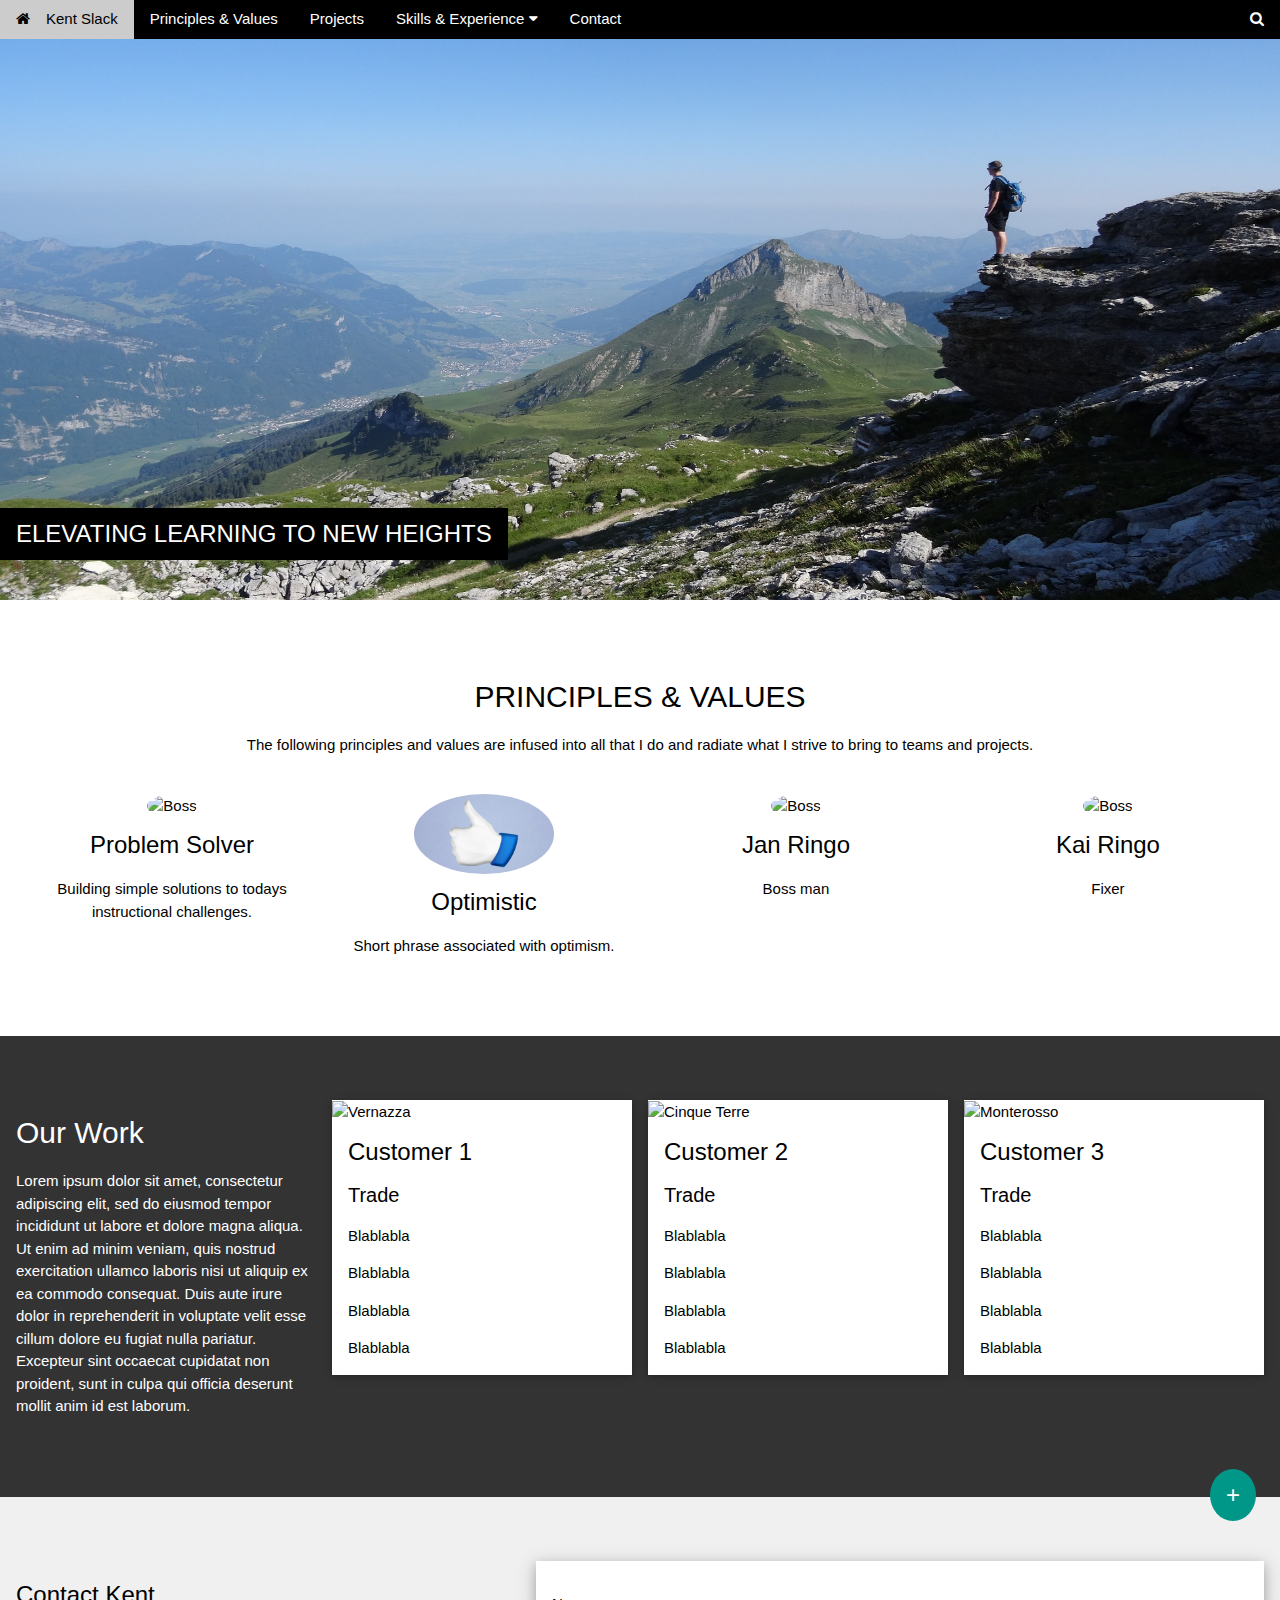
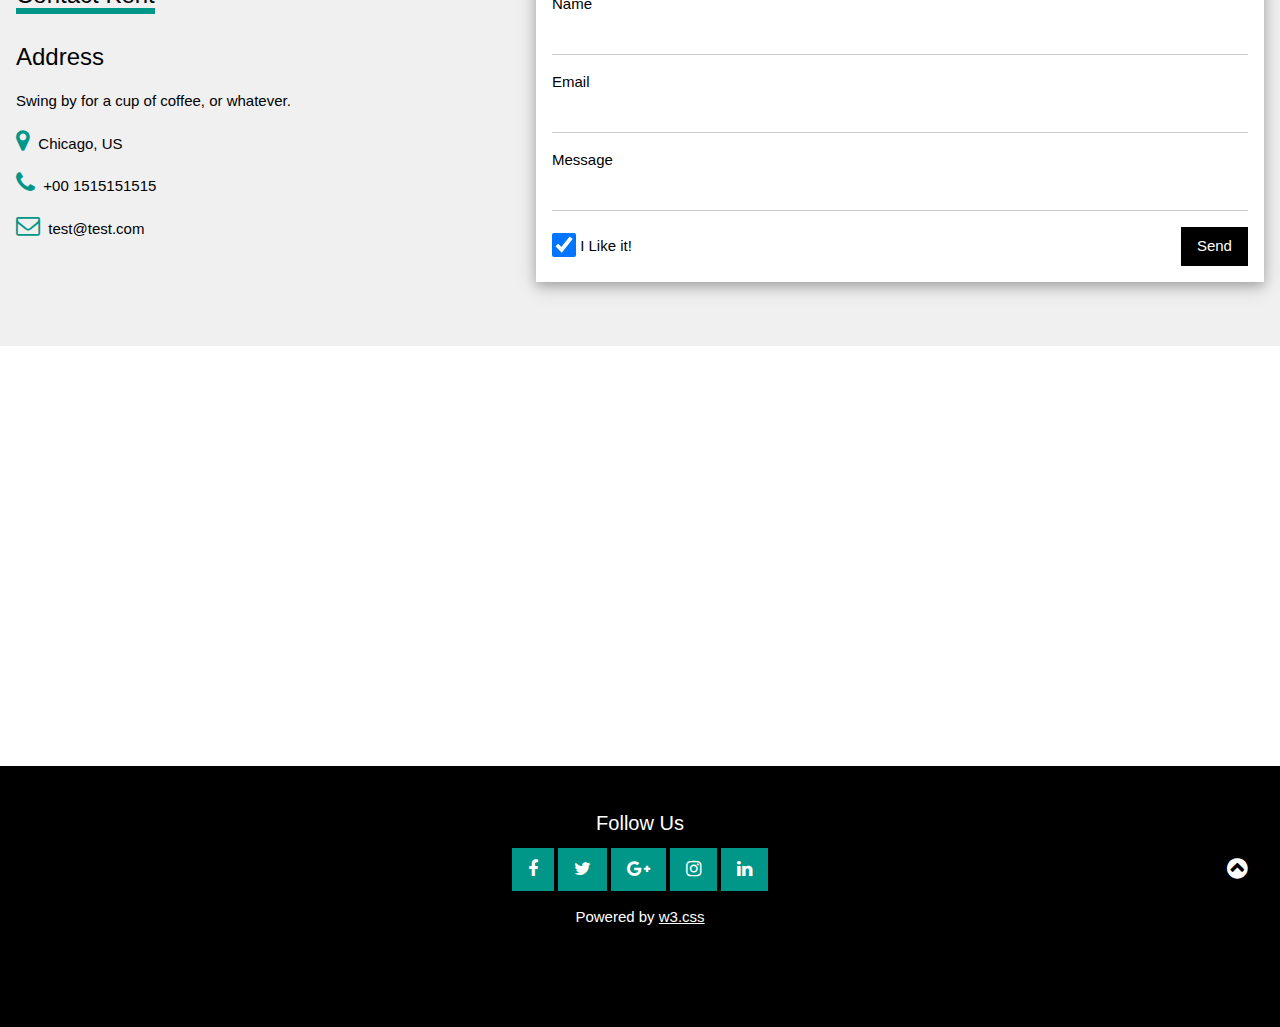
==== commit 6bd0a235: "Enhance & Personalize Main page" ====
--- a/kentslack.html
+++ b/kentslack.html
@@ -45,8 +45,8 @@
   <!-- Navbar on small screens -->
   <div id="navDemo" class="w3-bar-block w3-theme-d2 w3-hide w3-hide-large w3-hide-medium">
     <a href="#principles" class="w3-bar-item w3-button">Principles & Values</a>
-    <a href="#work" class="w3-bar-item w3-button">Work</a>
-    <a href="#pricing" class="w3-bar-item w3-button">Price</a>
+    <a href="#work" class="w3-bar-item w3-button">Projects</a>
+    <a href="#pricing" class="w3-bar-item w3-button">Skills & Experience</a>
     <a href="#contact" class="w3-bar-item w3-button">Contact</a>
     <a href="#" class="w3-bar-item w3-button">Search</a>
   </div>
@@ -54,14 +54,17 @@
 
 <!-- Image Header -->
 <div class="w3-display-container w3-animate-opacity">
-  <img src="/w3images/sailboat.jpg" alt="boat" style="width:100%;min-height:350px;max-height:600px;">
-  <div class="w3-container w3-display-bottomleft w3-margin-bottom">  
+  <img src="person-983960_1920.jpg" alt="boat" style="width:100%;min-height:350px;max-height:600px;">
+  <!--<div class="w3-container w3-display-bottomleft w3-margin-bottom">  
     <button onclick="document.getElementById('id01').style.display='block'" class="w3-button w3-xlarge w3-theme w3-hover-teal" title="Go To W3.CSS">LEARN W3.CSS</button>
-  </div>
+  </div>-->
+    <div class="we-container w3-display-bottomleft w3-margin-bottom">
+        <p class="w3-button w3-xlarge w3-theme w3-hover-teal">ELEVATING LEARNING TO NEW HEIGHTS</p>
+    </div>
 </div>
 
 <!-- Modal -->
-<div id="id01" class="w3-modal">
+<!--<div id="id01" class="w3-modal">
   <div class="w3-modal-content w3-card-4 w3-animate-top">
     <header class="w3-container w3-teal w3-display-container"> 
       <span onclick="document.getElementById('id01').style.display='none'" class="w3-button w3-teal w3-display-topright"><i class="fa fa-remove"></i></span>
@@ -76,9 +79,9 @@
       <p>Modal footer</p>
     </footer>
   </div>
-</div>
-
-<!-- Team Container -->
+</div>-->
+
+<!-- Principles & Values Container -->
 <div class="w3-container w3-padding-64 w3-center" id="principles">
 <h2>PRINCIPLES & VALUES</h2>
 <p>The following principles and values are infused into all that I do and radiate what I strive to bring to teams and projects.</p>
@@ -87,14 +90,14 @@
 
 <div class="w3-quarter">
   <img src="/w3images/avatar.jpg" alt="Boss" style="width:45%" class="w3-circle w3-hover-opacity">
-  <h3>Johnny Walker</h3>
-  <p>Web Designer</p>
-</div>
-
-<div class="w3-quarter">
-  <img src="/w3images/avatar.jpg" alt="Boss" style="width:45%" class="w3-circle w3-hover-opacity">
-  <h3>Rebecca Flex</h3>
-  <p>Support</p>
+  <h3>Problem Solver</h3>
+  <p>Building simple solutions to todays instructional challenges.</p>
+</div>
+
+<div class="w3-quarter">
+  <img src="positive.jpg" alt="Boss" style="width:45%" class="w3-circle w3-hover-opacity">
+  <h3>Optimistic</h3>
+  <p>Short phrase associated with optimism.</p>
 </div>
 
 <div class="w3-quarter">
@@ -112,7 +115,7 @@
 </div>
 </div>
 
-<!-- Work Row -->
+<!-- Projects Row -->
 <div class="w3-row-padding w3-padding-64 w3-theme-l1" id="work">
 
 <div class="w3-quarter">
@@ -171,7 +174,7 @@
 </div>
 
 <!-- Pricing Row -->
-<div class="w3-row-padding w3-center w3-padding-64" id="pricing">
+<!--<div class="w3-row-padding w3-center w3-padding-64" id="pricing">
     <h2>PRICING</h2>
     <p>Choose a pricing plan that fits your needs.</p><br>
     <div class="w3-third w3-margin-bottom">
@@ -230,13 +233,13 @@
         </li>
       </ul>
     </div>
-</div>
+</div>-->
 
 <!-- Contact Container -->
 <div class="w3-container w3-padding-64 w3-theme-l5" id="contact">
   <div class="w3-row">
     <div class="w3-col m5">
-    <div class="w3-padding-16"><span class="w3-xlarge w3-border-teal w3-bottombar">Contact Us</span></div>
+    <div class="w3-padding-16"><span class="w3-xlarge w3-border-teal w3-bottombar">Contact Kent</span></div>
       <h3>Address</h3>
       <p>Swing by for a cup of coffee, or whatever.</p>
       <p><i class="fa fa-map-marker w3-text-teal w3-xlarge"></i>  Chicago, US</p>
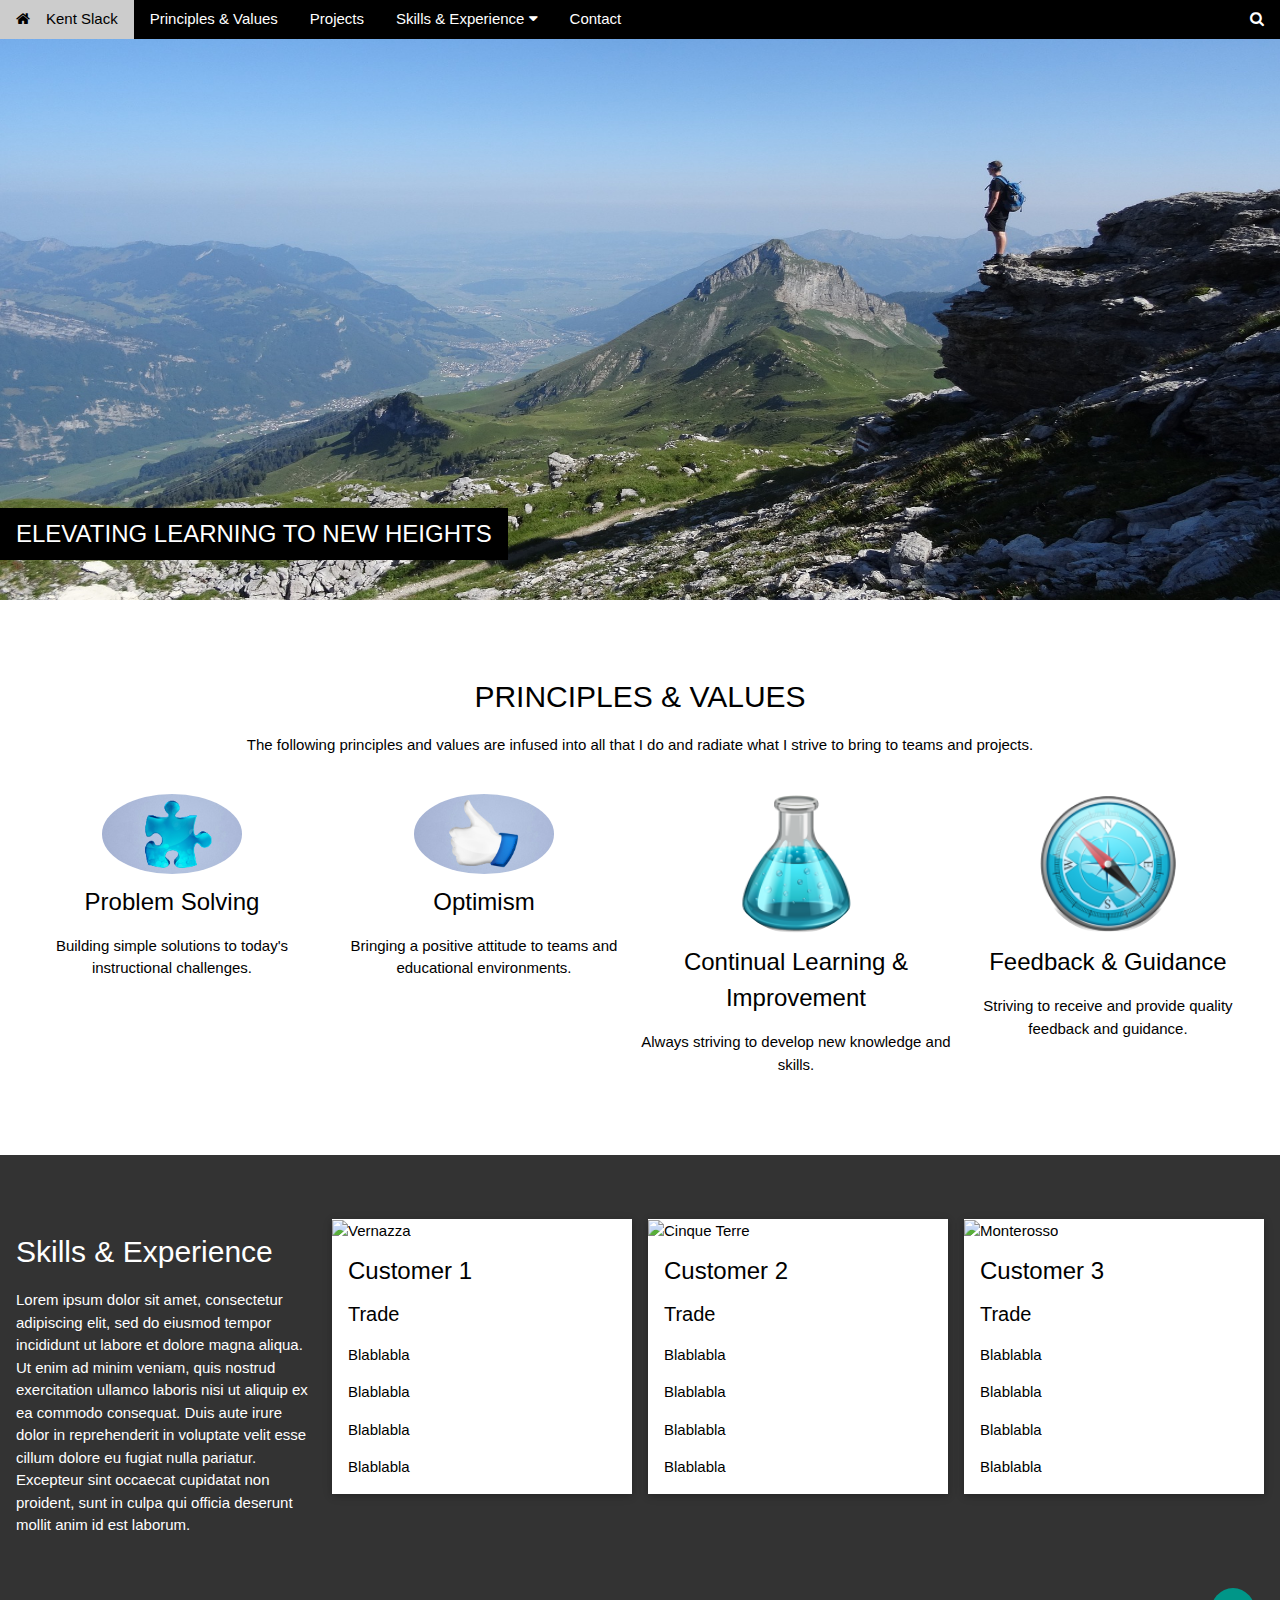
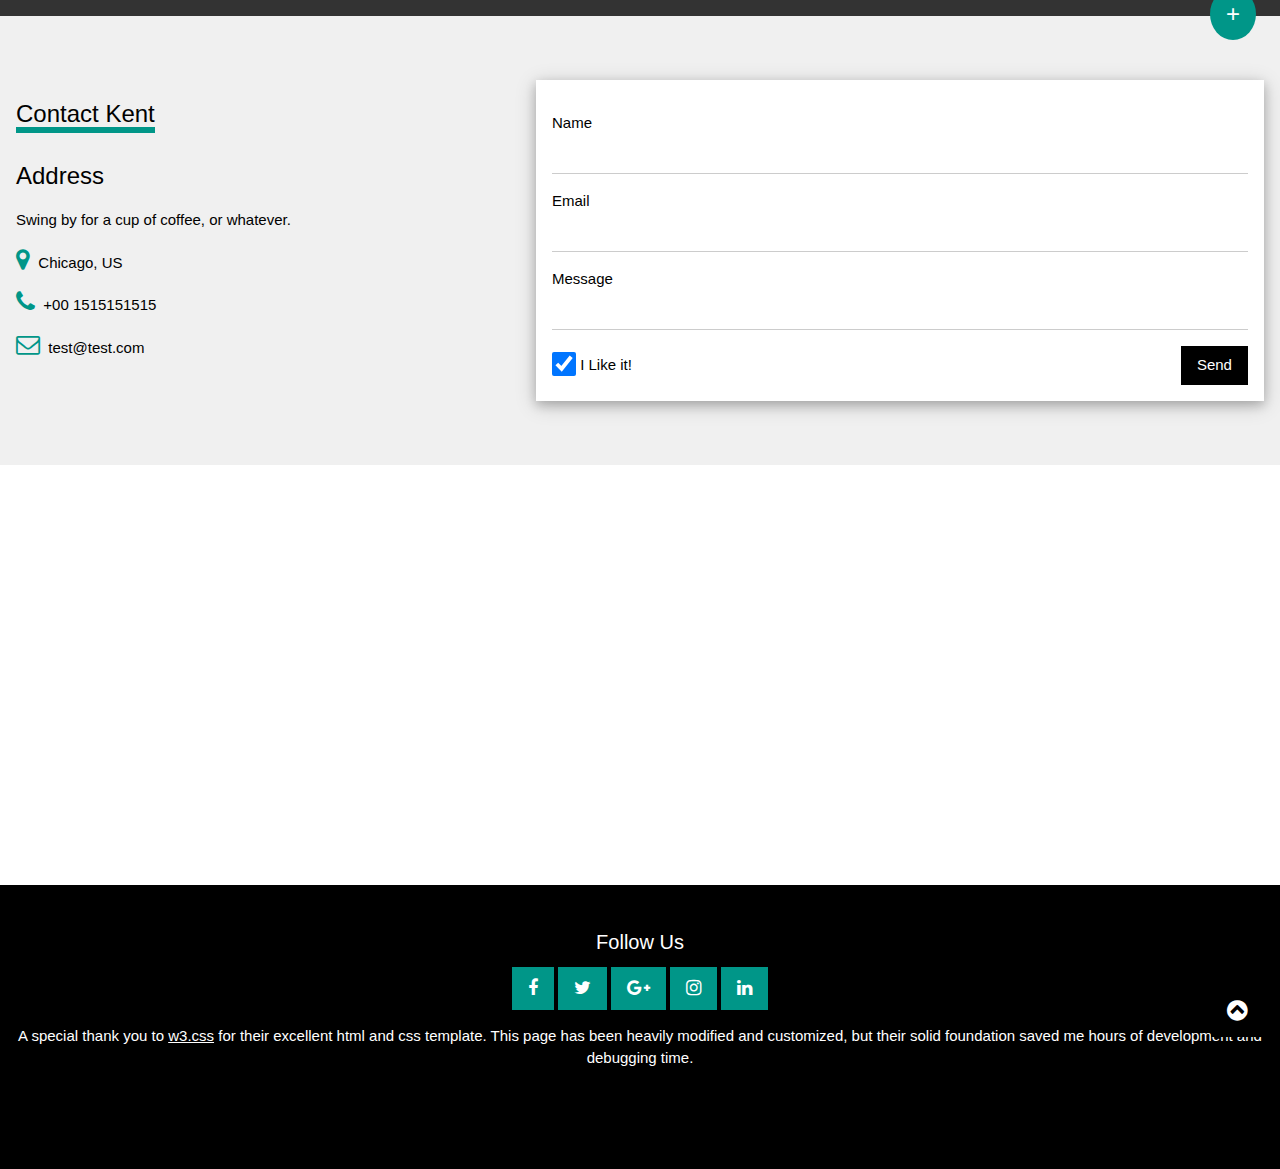
==== commit 89ee9298: "Principles & Values enhancements" ====
--- a/kentslack.html
+++ b/kentslack.html
@@ -26,7 +26,7 @@
   <a class="w3-bar-item w3-button w3-hide-medium w3-hide-large w3-right w3-hover-white w3-theme-d2" href="javascript:void(0);" onclick="openNav()"><i class="fa fa-bars"></i></a>
   <a href="#" class="w3-bar-item w3-button w3-teal"><i class="fa fa-home w3-margin-right"></i>Kent Slack</a>
   <a href="#principles" class="w3-bar-item w3-button w3-hide-small w3-hover-white">Principles & Values</a>
-  <a href="#work" class="w3-bar-item w3-button w3-hide-small w3-hover-white">Projects</a>
+  <a href="#skills" class="w3-bar-item w3-button w3-hide-small w3-hover-white">Projects</a>
     <div class="w3-dropdown-hover w3-hide-small">
     <button class="w3-button" title="Notifications">Skills & Experience <i class="fa fa-caret-down"></i></button>     
     <div class="w3-dropdown-content w3-card-4 w3-bar-block">
@@ -45,7 +45,7 @@
   <!-- Navbar on small screens -->
   <div id="navDemo" class="w3-bar-block w3-theme-d2 w3-hide w3-hide-large w3-hide-medium">
     <a href="#principles" class="w3-bar-item w3-button">Principles & Values</a>
-    <a href="#work" class="w3-bar-item w3-button">Projects</a>
+    <a href="#skills" class="w3-bar-item w3-button">Projects</a>
     <a href="#pricing" class="w3-bar-item w3-button">Skills & Experience</a>
     <a href="#contact" class="w3-bar-item w3-button">Contact</a>
     <a href="#" class="w3-bar-item w3-button">Search</a>
@@ -89,37 +89,40 @@
 <div class="w3-row"><br>
 
 <div class="w3-quarter">
-  <img src="/w3images/avatar.jpg" alt="Boss" style="width:45%" class="w3-circle w3-hover-opacity">
-  <h3>Problem Solver</h3>
-  <p>Building simple solutions to todays instructional challenges.</p>
-</div>
-
-<div class="w3-quarter">
-  <img src="positive.jpg" alt="Boss" style="width:45%" class="w3-circle w3-hover-opacity">
-  <h3>Optimistic</h3>
-  <p>Short phrase associated with optimism.</p>
-</div>
-
-<div class="w3-quarter">
-  <img src="/w3images/avatar.jpg" alt="Boss" style="width:45%" class="w3-circle w3-hover-opacity">
-  <h3>Jan Ringo</h3>
-  <p>Boss man</p>
-</div>
-
-<div class="w3-quarter">
-  <img src="/w3images/avatar.jpg" alt="Boss" style="width:45%" class="w3-circle w3-hover-opacity">
-  <h3>Kai Ringo</h3>
-  <p>Fixer</p>
+  <img src="innovative.jpg" alt="Problem Solving" style="width:45%" class="w3-circle w3-hover-opacity">
+  <h3>Problem Solving</h3>
+  <p>Building simple solutions to today's instructional challenges.</p>
+</div>
+
+<div class="w3-quarter">
+  <img src="positive.jpg" alt="Optimism" style="width:45%" class="w3-circle w3-hover-opacity">
+  <h3>Optimism</h3>
+  <p>Bringing a positive attitude to teams and educational environments.</p>
+</div>
+
+<div class="w3-quarter">
+  <img src="science-chemistry-icon.png" alt="Continual Learning and Improvement" style="width:45%" class="w3-circle w3-hover-opacity">
+  <h3>Continual Learning & Improvement</h3>
+  <p>Always striving to develop new knowledge and skills.</p>
+</div>
+
+<div class="w3-quarter">
+  <img src="compass-icon.png" alt="Feedback and Guidance" style="width:45%" class="w3-circle w3-hover-opacity">
+  <h3>Feedback &amp; Guidance</h3>
+  <p>Striving to receive and provide quality feedback and guidance.</p>
 </div>
 
 </div>
 </div>
 
 <!-- Projects Row -->
-<div class="w3-row-padding w3-padding-64 w3-theme-l1" id="work">
-
-<div class="w3-quarter">
-<h2>Our Work</h2>
+    
+    
+<!-- Skills and Experience -->
+<div class="w3-row-padding w3-padding-64 w3-theme-l1" id="skills">
+
+<div class="w3-quarter">
+<h2>Skills &amp; Experience</h2>
 <p>Lorem ipsum dolor sit amet, consectetur adipiscing elit, sed do eiusmod tempor incididunt ut labore et dolore magna aliqua. Ut enim ad minim veniam, quis nostrud exercitation ullamco laboris nisi ut aliquip ex ea commodo consequat. Duis aute irure dolor in reprehenderit in voluptate velit esse cillum dolore eu fugiat nulla pariatur. Excepteur sint occaecat cupidatat non proident, sunt in culpa qui officia deserunt mollit anim id est laborum.</p>
 </div>
 
@@ -301,7 +304,7 @@
   <a class="w3-button w3-large w3-teal" href="javascript:void(0)" title="Google +"><i class="fa fa-google-plus"></i></a>
   <a class="w3-button w3-large w3-teal" href="javascript:void(0)" title="Google +"><i class="fa fa-instagram"></i></a>
   <a class="w3-button w3-large w3-teal w3-hide-small" href="javascript:void(0)" title="Linkedin"><i class="fa fa-linkedin"></i></a>
-  <p>Powered by <a href="https://www.w3schools.com/w3css/default.asp" target="_blank">w3.css</a></p>
+  <p>A special thank you to <a href="https://www.w3schools.com/w3css/default.asp" target="_blank">w3.css</a> for their excellent html and css template. This page has been heavily modified and customized, but their solid foundation saved me hours of development and debugging time.</p>
 
   <div style="position:relative;bottom:100px;z-index:1;" class="w3-tooltip w3-right">
     <span class="w3-text w3-padding w3-teal w3-hide-small">Go To Top</span>   
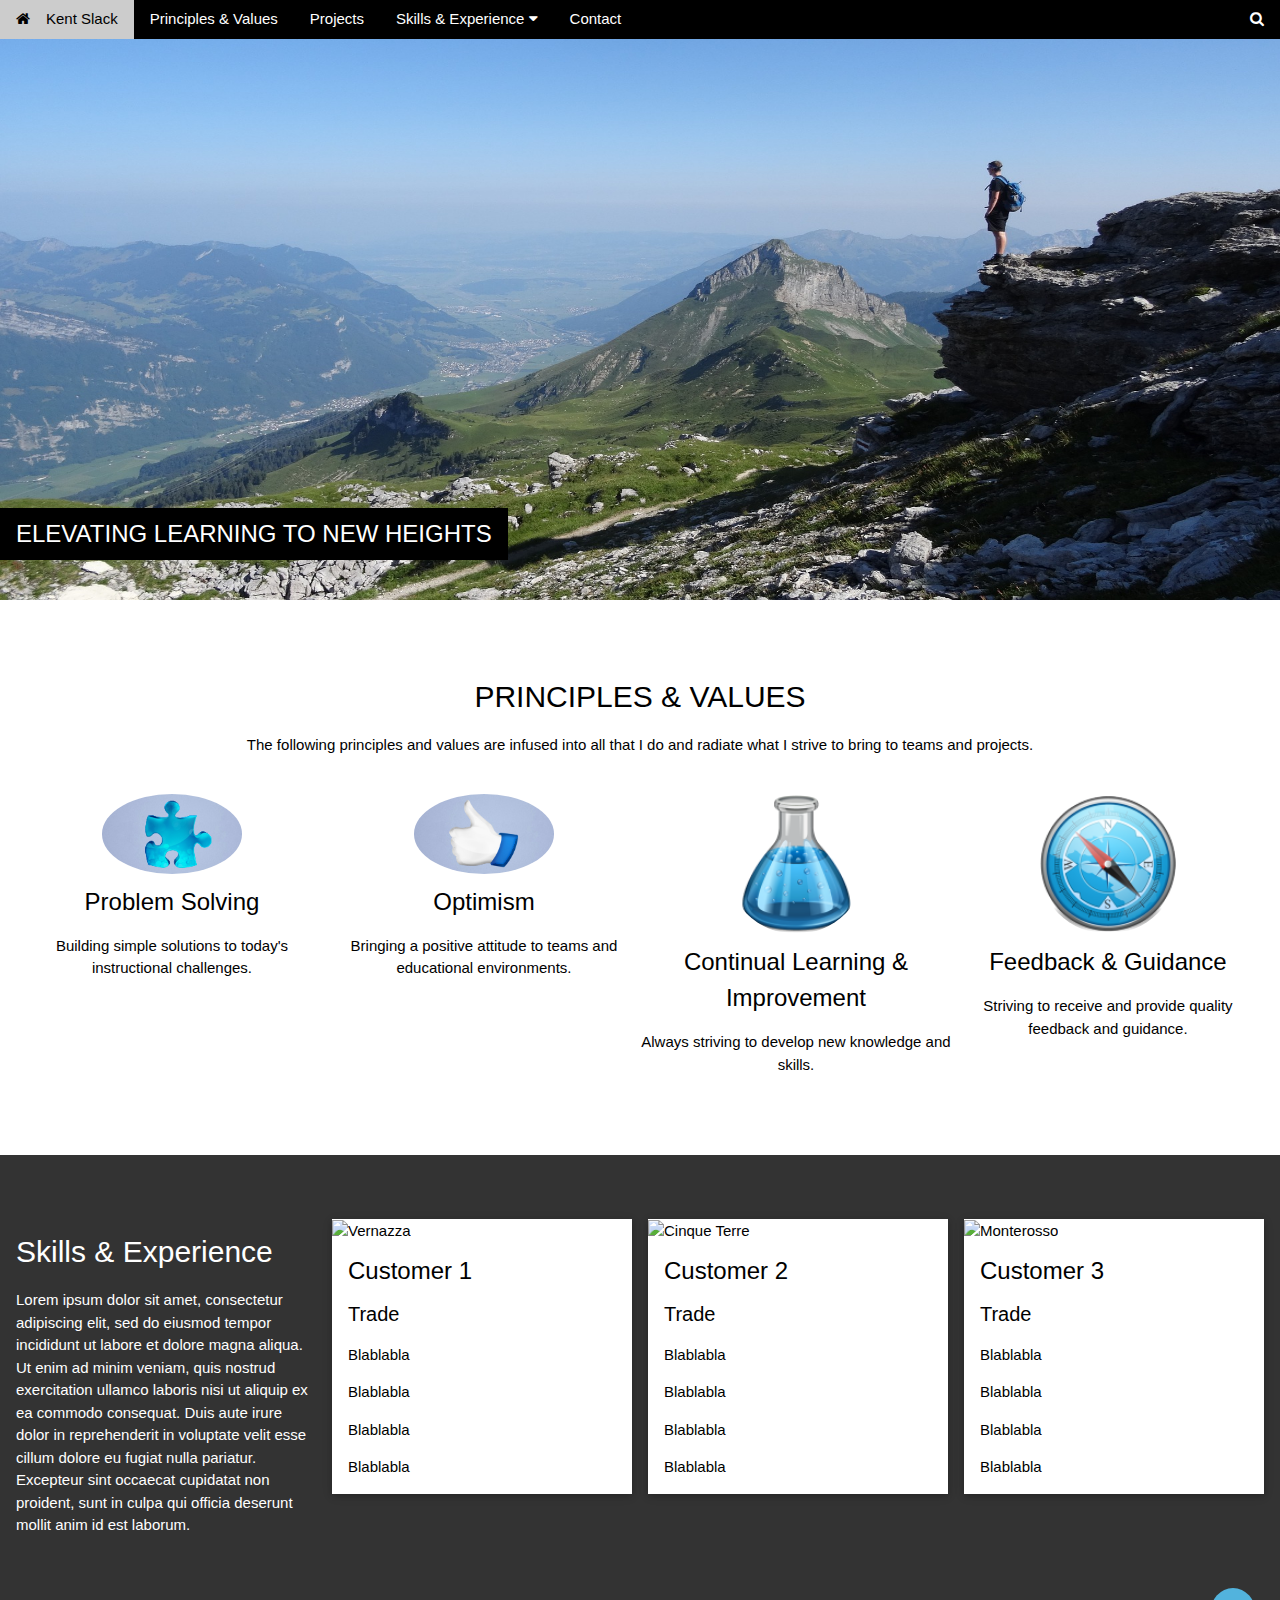
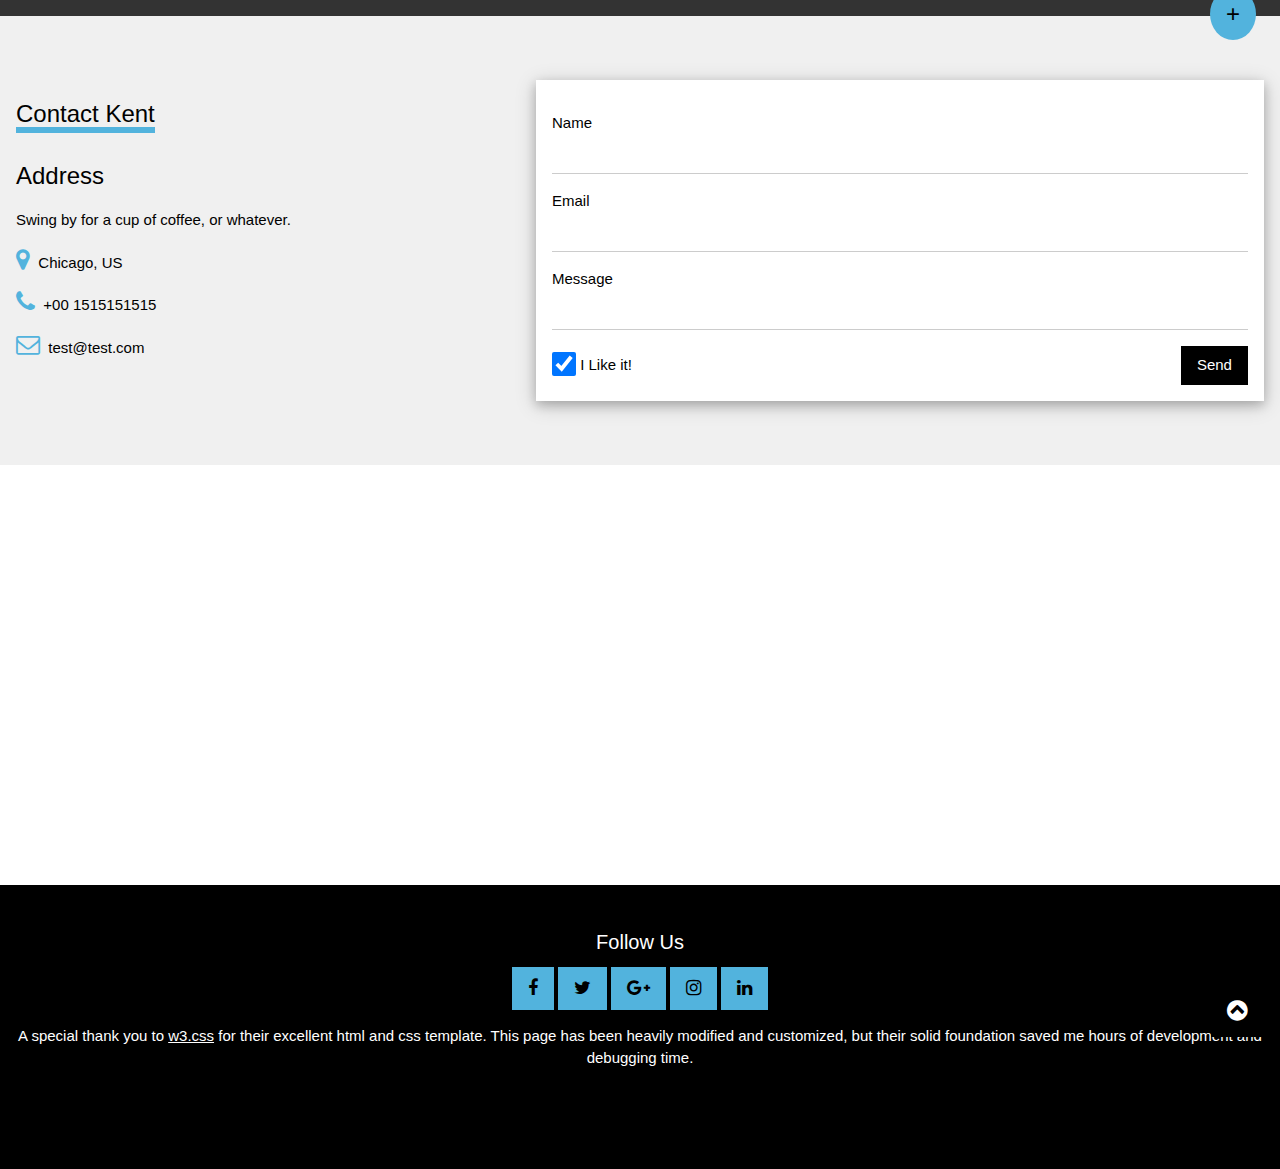
==== commit c11d6daa: "Add custom blue color scheme." ====
--- a/kentslack.html
+++ b/kentslack.html
@@ -24,7 +24,7 @@
 <div class="w3-top">
  <div class="w3-bar w3-theme-d2 w3-left-align">
   <a class="w3-bar-item w3-button w3-hide-medium w3-hide-large w3-right w3-hover-white w3-theme-d2" href="javascript:void(0);" onclick="openNav()"><i class="fa fa-bars"></i></a>
-  <a href="#" class="w3-bar-item w3-button w3-teal"><i class="fa fa-home w3-margin-right"></i>Kent Slack</a>
+  <a href="#" class="w3-bar-item w3-button w3-ks-blue"><i class="fa fa-home w3-margin-right"></i>Kent Slack</a>
   <a href="#principles" class="w3-bar-item w3-button w3-hide-small w3-hover-white">Principles & Values</a>
   <a href="#skills" class="w3-bar-item w3-button w3-hide-small w3-hover-white">Projects</a>
     <div class="w3-dropdown-hover w3-hide-small">
@@ -39,7 +39,7 @@
     </div>
   </div>
      <a href="#contact" class="w3-bar-item w3-button w3-hide-small w3-hover-white">Contact</a>
-  <a href="#" class="w3-bar-item w3-button w3-hide-small w3-right w3-hover-teal" title="Search"><i class="fa fa-search"></i></a>
+  <a href="#" class="w3-bar-item w3-button w3-hide-small w3-right w3-hover-ks-blue" title="Search"><i class="fa fa-search"></i></a>
  </div>
 
   <!-- Navbar on small screens -->
@@ -56,18 +56,18 @@
 <div class="w3-display-container w3-animate-opacity">
   <img src="person-983960_1920.jpg" alt="boat" style="width:100%;min-height:350px;max-height:600px;">
   <!--<div class="w3-container w3-display-bottomleft w3-margin-bottom">  
-    <button onclick="document.getElementById('id01').style.display='block'" class="w3-button w3-xlarge w3-theme w3-hover-teal" title="Go To W3.CSS">LEARN W3.CSS</button>
+    <button onclick="document.getElementById('id01').style.display='block'" class="w3-button w3-xlarge w3-theme w3-hover-ks-blue" title="Go To W3.CSS">LEARN W3.CSS</button>
   </div>-->
     <div class="we-container w3-display-bottomleft w3-margin-bottom">
-        <p class="w3-button w3-xlarge w3-theme w3-hover-teal">ELEVATING LEARNING TO NEW HEIGHTS</p>
+        <p class="w3-button w3-xlarge w3-theme w3-hover-ks-blue">ELEVATING LEARNING TO NEW HEIGHTS</p>
     </div>
 </div>
 
 <!-- Modal -->
 <!--<div id="id01" class="w3-modal">
   <div class="w3-modal-content w3-card-4 w3-animate-top">
-    <header class="w3-container w3-teal w3-display-container"> 
-      <span onclick="document.getElementById('id01').style.display='none'" class="w3-button w3-teal w3-display-topright"><i class="fa fa-remove"></i></span>
+    <header class="w3-container w3-ks-blue w3-display-container"> 
+      <span onclick="document.getElementById('id01').style.display='none'" class="w3-button w3-ks-blue w3-display-topright"><i class="fa fa-remove"></i></span>
       <h4>Oh snap! We just showed you a modal..</h4>
       <h5>Because we can <i class="fa fa-smile-o"></i></h5>
     </header>
@@ -75,7 +75,7 @@
       <p>Cool huh? Ok, enough teasing around..</p>
       <p>Go to our <a class="w3-text-teal" href="/w3css/default.asp">W3.CSS Tutorial</a> to learn more!</p>
     </div>
-    <footer class="w3-container w3-teal">
+    <footer class="w3-container w3-ks-blue">
       <p>Modal footer</p>
     </footer>
   </div>
@@ -101,13 +101,13 @@
 </div>
 
 <div class="w3-quarter">
-  <img src="science-chemistry-icon.png" alt="Continual Learning and Improvement" style="width:45%" class="w3-circle w3-hover-opacity">
+  <img src="science-chemistry-icon_blue.png" alt="Continual Learning and Improvement" style="width:45%" class="w3-circle w3-hover-opacity">
   <h3>Continual Learning & Improvement</h3>
   <p>Always striving to develop new knowledge and skills.</p>
 </div>
 
 <div class="w3-quarter">
-  <img src="compass-icon.png" alt="Feedback and Guidance" style="width:45%" class="w3-circle w3-hover-opacity">
+  <img src="compass-icon_blue.png" alt="Feedback and Guidance" style="width:45%" class="w3-circle w3-hover-opacity">
   <h3>Feedback &amp; Guidance</h3>
   <p>Striving to receive and provide quality feedback and guidance.</p>
 </div>
@@ -172,7 +172,7 @@
 
 <!-- Container -->
 <div class="w3-container" style="position:relative">
-  <a onclick="w3_open()" class="w3-button w3-xlarge w3-circle w3-teal"
+  <a onclick="w3_open()" class="w3-button w3-xlarge w3-circle w3-ks-blue"
   style="position:absolute;top:-28px;right:24px">+</a>
 </div>
 
@@ -194,7 +194,7 @@
           <span class="w3-opacity">per month</span>
         </li>
         <li class="w3-theme-l5 w3-padding-24">
-          <button class="w3-button w3-teal w3-padding-large"><i class="fa fa-check"></i> Sign Up</button>
+          <button class="w3-button w3-ks-blue w3-padding-large"><i class="fa fa-check"></i> Sign Up</button>
         </li>
       </ul>
     </div>
@@ -213,7 +213,7 @@
           <span class="w3-opacity">per month</span>
         </li>
         <li class="w3-theme-l5 w3-padding-24">
-          <button class="w3-button w3-teal w3-padding-large"><i class="fa fa-check"></i> Sign Up</button>
+          <button class="w3-button w3-ks-blue w3-padding-large"><i class="fa fa-check"></i> Sign Up</button>
         </li>
       </ul>
     </div>
@@ -232,7 +232,7 @@
           <span class="w3-opacity">per month</span>
         </li>
         <li class="w3-theme-l5 w3-padding-24">
-          <button class="w3-button w3-teal w3-padding-large"><i class="fa fa-check"></i> Sign Up</button>
+          <button class="w3-button w3-ks-blue w3-padding-large"><i class="fa fa-check"></i> Sign Up</button>
         </li>
       </ul>
     </div>
@@ -242,12 +242,12 @@
 <div class="w3-container w3-padding-64 w3-theme-l5" id="contact">
   <div class="w3-row">
     <div class="w3-col m5">
-    <div class="w3-padding-16"><span class="w3-xlarge w3-border-teal w3-bottombar">Contact Kent</span></div>
+    <div class="w3-padding-16"><span class="w3-xlarge w3-border-ks-blue w3-bottombar">Contact Kent</span></div>
       <h3>Address</h3>
       <p>Swing by for a cup of coffee, or whatever.</p>
-      <p><i class="fa fa-map-marker w3-text-teal w3-xlarge"></i>  Chicago, US</p>
-      <p><i class="fa fa-phone w3-text-teal w3-xlarge"></i>  +00 1515151515</p>
-      <p><i class="fa fa-envelope-o w3-text-teal w3-xlarge"></i>  test@test.com</p>
+      <p><i class="fa fa-map-marker w3-text-ks-blue w3-xlarge"></i>  Chicago, US</p>
+      <p><i class="fa fa-phone w3-text-ks-blue w3-xlarge"></i>  +00 1515151515</p>
+      <p><i class="fa fa-envelope-o w3-text-ks-blue w3-xlarge"></i>  test@test.com</p>
     </div>
     <div class="w3-col m7">
       <form class="w3-container w3-card-4 w3-padding-16 w3-white" action="/action_page.php" target="_blank">
@@ -299,15 +299,15 @@
 <!-- Footer -->
 <footer class="w3-container w3-padding-32 w3-theme-d1 w3-center">
   <h4>Follow Us</h4>
-  <a class="w3-button w3-large w3-teal" href="javascript:void(0)" title="Facebook"><i class="fa fa-facebook"></i></a>
-  <a class="w3-button w3-large w3-teal" href="javascript:void(0)" title="Twitter"><i class="fa fa-twitter"></i></a>
-  <a class="w3-button w3-large w3-teal" href="javascript:void(0)" title="Google +"><i class="fa fa-google-plus"></i></a>
-  <a class="w3-button w3-large w3-teal" href="javascript:void(0)" title="Google +"><i class="fa fa-instagram"></i></a>
-  <a class="w3-button w3-large w3-teal w3-hide-small" href="javascript:void(0)" title="Linkedin"><i class="fa fa-linkedin"></i></a>
+  <a class="w3-button w3-large w3-ks-blue" href="javascript:void(0)" title="Facebook"><i class="fa fa-facebook"></i></a>
+  <a class="w3-button w3-large w3-ks-blue" href="javascript:void(0)" title="Twitter"><i class="fa fa-twitter"></i></a>
+  <a class="w3-button w3-large w3-ks-blue" href="javascript:void(0)" title="Google +"><i class="fa fa-google-plus"></i></a>
+  <a class="w3-button w3-large w3-ks-blue" href="javascript:void(0)" title="Google +"><i class="fa fa-instagram"></i></a>
+  <a class="w3-button w3-large w3-ks-blue w3-hide-small" href="javascript:void(0)" title="Linkedin"><i class="fa fa-linkedin"></i></a>
   <p>A special thank you to <a href="https://www.w3schools.com/w3css/default.asp" target="_blank">w3.css</a> for their excellent html and css template. This page has been heavily modified and customized, but their solid foundation saved me hours of development and debugging time.</p>
 
   <div style="position:relative;bottom:100px;z-index:1;" class="w3-tooltip w3-right">
-    <span class="w3-text w3-padding w3-teal w3-hide-small">Go To Top</span>   
+    <span class="w3-text w3-padding w3-ks-blue w3-hide-small">Go To Top</span>   
     <a class="w3-button w3-theme" href="#myPage"><span class="w3-xlarge">
     <i class="fa fa-chevron-circle-up"></i></span></a>
   </div>
--- a/kentslack.css
+++ b/kentslack.css
@@ -146,6 +146,7 @@
 .w3-hover-none:hover{box-shadow:none!important}
 /* Colors */
 .w3-amber,.w3-hover-amber:hover{color:#000!important;background-color:#ffc107!important}
+.w3-ks-blue,.w3-hover-ks-blue:hover{color:#000!important;background-color:#52b3dd!important}
 .w3-aqua,.w3-hover-aqua:hover{color:#000!important;background-color:#00ffff!important}
 .w3-blue,.w3-hover-blue:hover{color:#fff!important;background-color:#2196F3!important}
 .w3-light-blue,.w3-hover-light-blue:hover{color:#000!important;background-color:#87CEEB!important}
@@ -195,6 +196,7 @@
 .w3-text-red,.w3-hover-text-red:hover{color:#f44336!important}
 .w3-text-sand,.w3-hover-text-sand:hover{color:#fdf5e6!important}
 .w3-text-teal,.w3-hover-text-teal:hover{color:#009688!important}
+.w3-text-ks-blue,.w3-hover-text-ks-blue:hover{color:#52b3dd!important}
 .w3-text-yellow,.w3-hover-text-yellow:hover{color:#d2be0e!important}
 .w3-text-white,.w3-hover-text-white:hover{color:#fff!important}
 .w3-text-black,.w3-hover-text-black:hover{color:#000!important}
@@ -221,6 +223,7 @@
 .w3-border-red,.w3-hover-border-red:hover{border-color:#f44336!important}
 .w3-border-sand,.w3-hover-border-sand:hover{border-color:#fdf5e6!important}
 .w3-border-teal,.w3-hover-border-teal:hover{border-color:#009688!important}
+.w3-border-ks-blue,.w3-hover-border-ks-blue:hover{border-color:#52b3dd!important}
 .w3-border-yellow,.w3-hover-border-yellow:hover{border-color:#ffeb3b!important}
 .w3-border-white,.w3-hover-border-white:hover{border-color:#fff!important}
 .w3-border-black,.w3-hover-border-black:hover{border-color:#000!important}
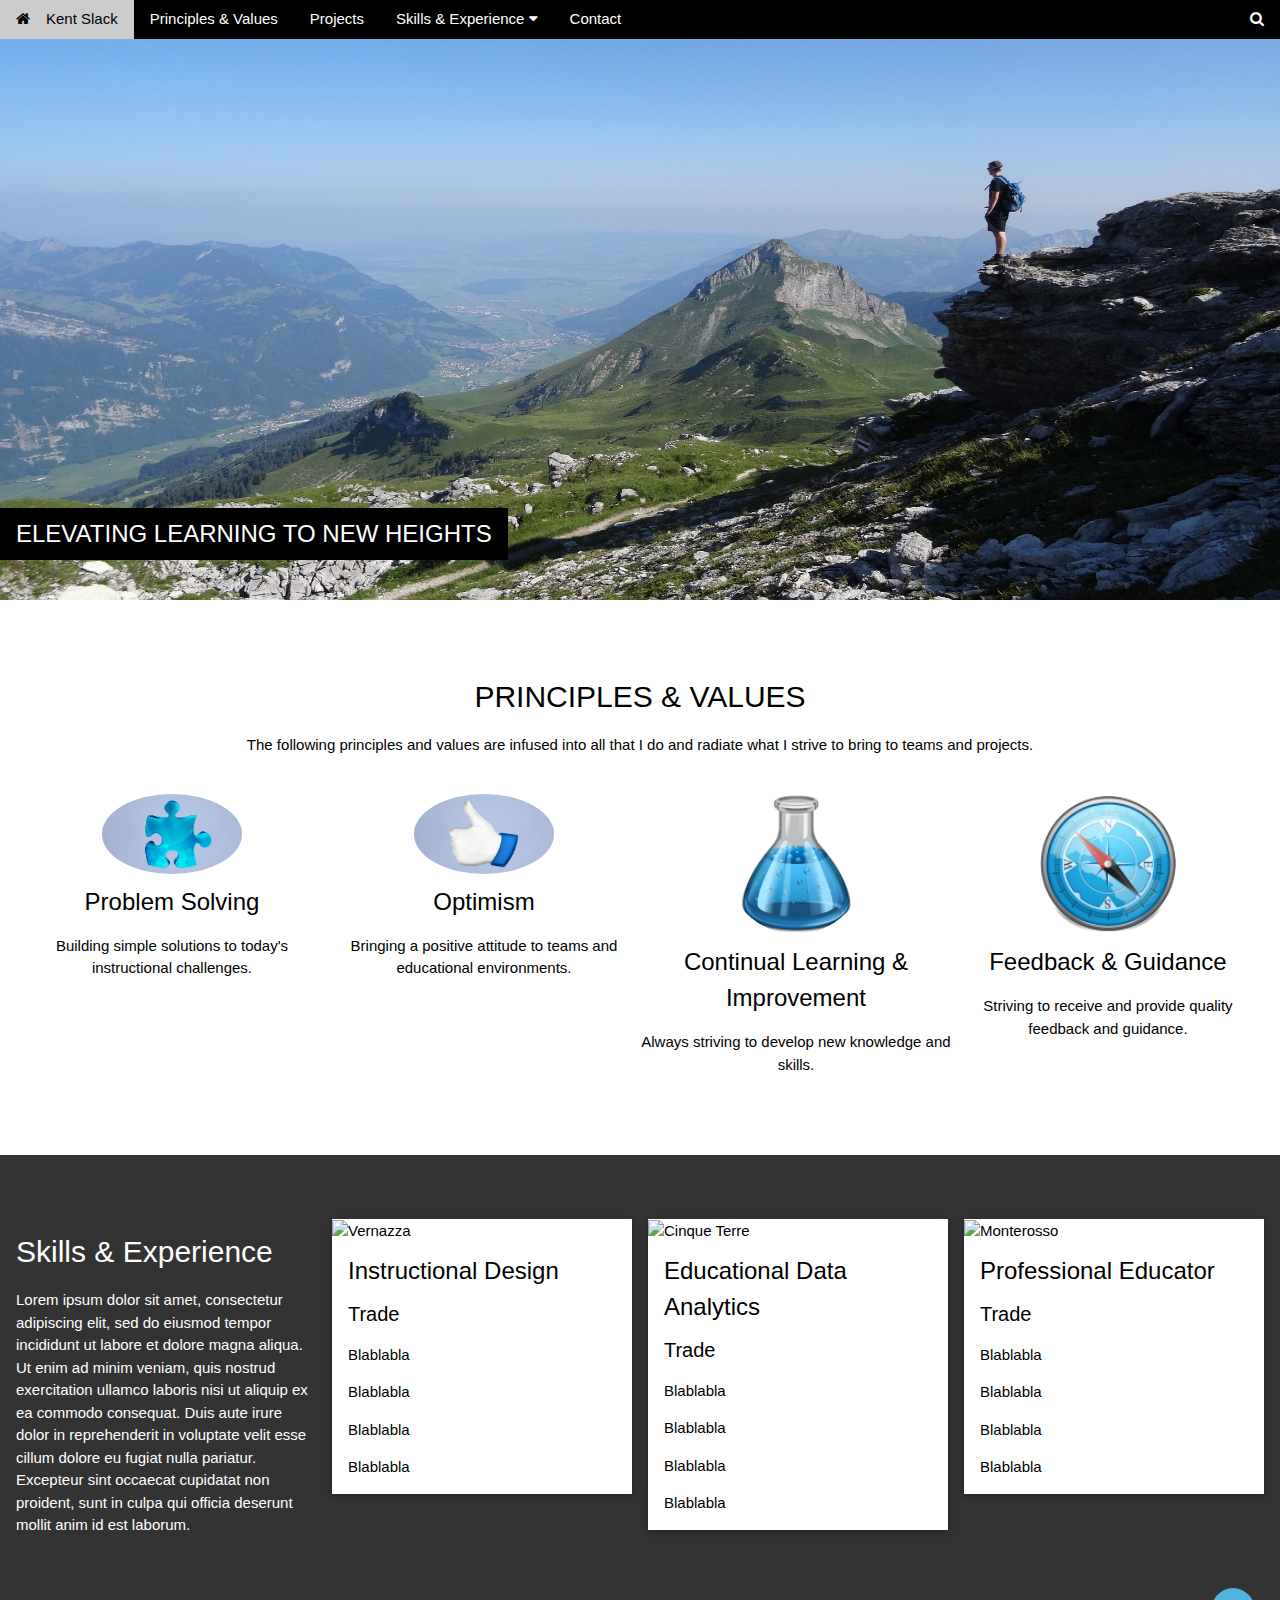
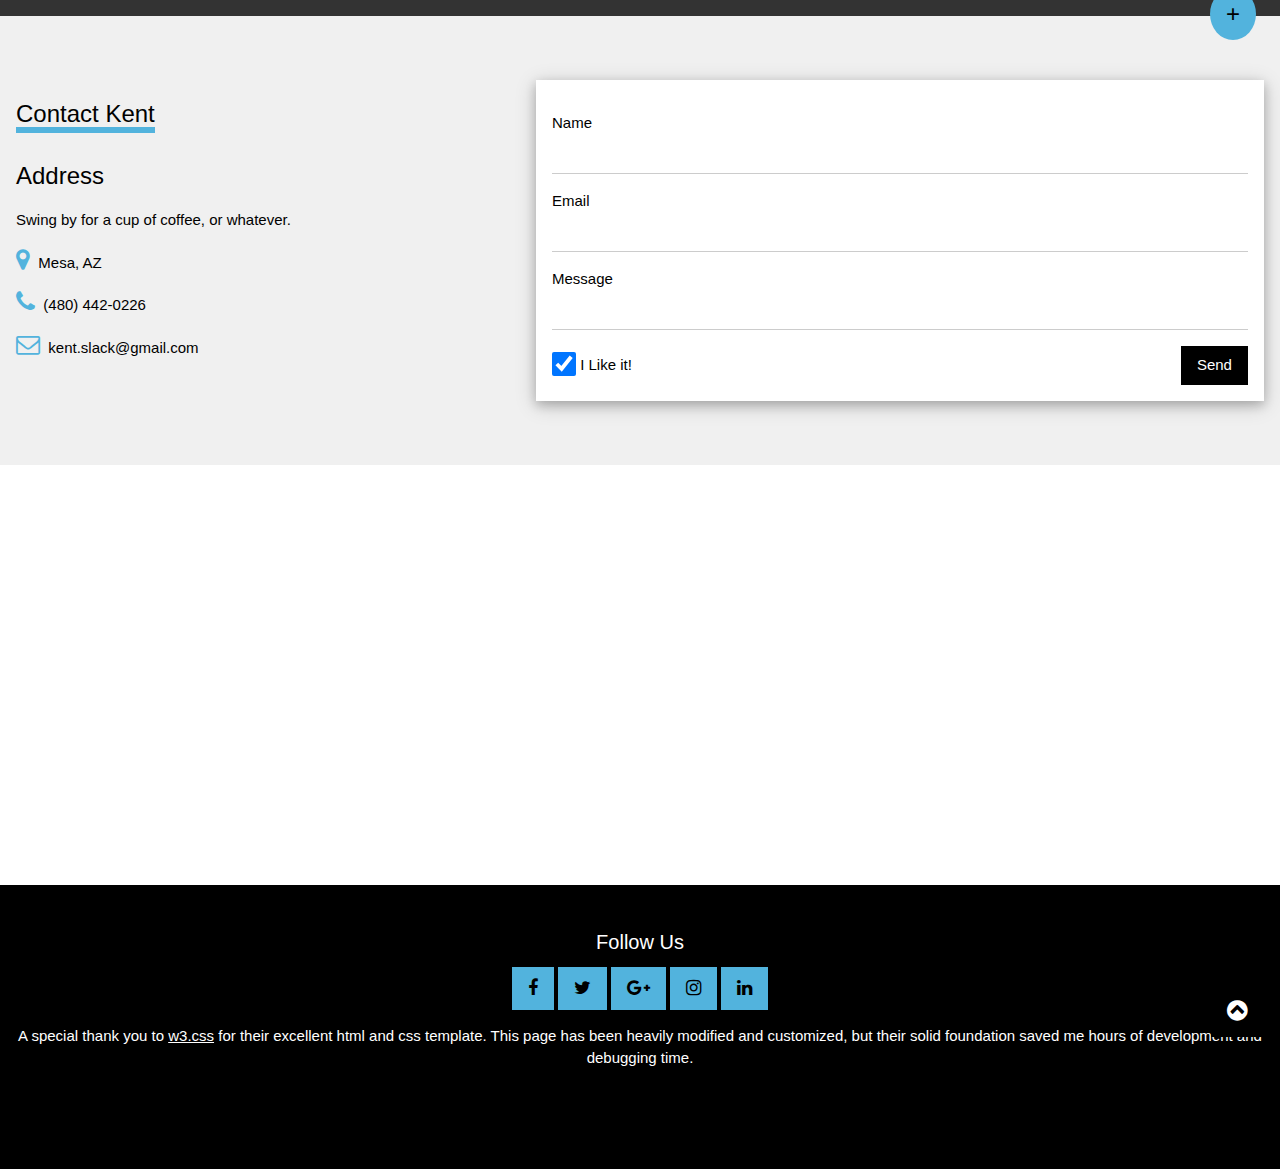
==== commit 64de4047: "Added Skills / Experience Topics" ====
--- a/kentslack.html
+++ b/kentslack.html
@@ -130,7 +130,7 @@
 <div class="w3-card w3-white">
   <img src="/w3images/fjords.jpg" alt="Vernazza" style="width:100%">
   <div class="w3-container">
-  <h3>Customer 1</h3>
+  <h3>Instructional Design</h3>
   <h4>Trade</h4>
   <p>Blablabla</p>
   <p>Blablabla</p>
@@ -144,7 +144,7 @@
 <div class="w3-card w3-white">
   <img src="/w3images/lights.jpg" alt="Cinque Terre" style="width:100%">
   <div class="w3-container">
-  <h3>Customer 2</h3>
+  <h3>Educational Data Analytics</h3>
   <h4>Trade</h4>
   <p>Blablabla</p>
   <p>Blablabla</p>
@@ -158,7 +158,7 @@
 <div class="w3-card w3-white">
   <img src="/w3images/mountains.jpg" alt="Monterosso" style="width:100%">
   <div class="w3-container">
-  <h3>Customer 3</h3>
+  <h3>Professional Educator</h3>
   <h4>Trade</h4>
   <p>Blablabla</p>
   <p>Blablabla</p>
@@ -166,15 +166,33 @@
   <p>Blablabla</p>
   </div>
   </div>
-</div>
-
-</div>
-
+
+</div>
+    <!--<br>
+   <div class="w3-quarter">
+<div class="w3-card w3-white">
+  <img src="/w3images/mountains.jpg" alt="Monterosso" style="width:100%">
+  <div class="w3-container">
+  <h3>Professional Educator</h3>
+  <h4>Trade</h4>
+  <p>Blablabla</p>
+  <p>Blablabla</p>
+  <p>Blablabla</p>
+  <p>Blablabla</p>
+  </div>
+  </div>
+
+    </div>--> 
+</div>
+
+
+    
 <!-- Container -->
 <div class="w3-container" style="position:relative">
   <a onclick="w3_open()" class="w3-button w3-xlarge w3-circle w3-ks-blue"
   style="position:absolute;top:-28px;right:24px">+</a>
 </div>
+    
 
 <!-- Pricing Row -->
 <!--<div class="w3-row-padding w3-center w3-padding-64" id="pricing">
@@ -245,9 +263,9 @@
     <div class="w3-padding-16"><span class="w3-xlarge w3-border-ks-blue w3-bottombar">Contact Kent</span></div>
       <h3>Address</h3>
       <p>Swing by for a cup of coffee, or whatever.</p>
-      <p><i class="fa fa-map-marker w3-text-ks-blue w3-xlarge"></i>  Chicago, US</p>
-      <p><i class="fa fa-phone w3-text-ks-blue w3-xlarge"></i>  +00 1515151515</p>
-      <p><i class="fa fa-envelope-o w3-text-ks-blue w3-xlarge"></i>  test@test.com</p>
+      <p><i class="fa fa-map-marker w3-text-ks-blue w3-xlarge"></i>  Mesa, AZ</p>
+      <p><i class="fa fa-phone w3-text-ks-blue w3-xlarge"></i>  (480) 442-0226</p>
+      <p><i class="fa fa-envelope-o w3-text-ks-blue w3-xlarge"></i>  kent.slack@gmail.com</p>
     </div>
     <div class="w3-col m7">
       <form class="w3-container w3-card-4 w3-padding-16 w3-white" action="/action_page.php" target="_blank">
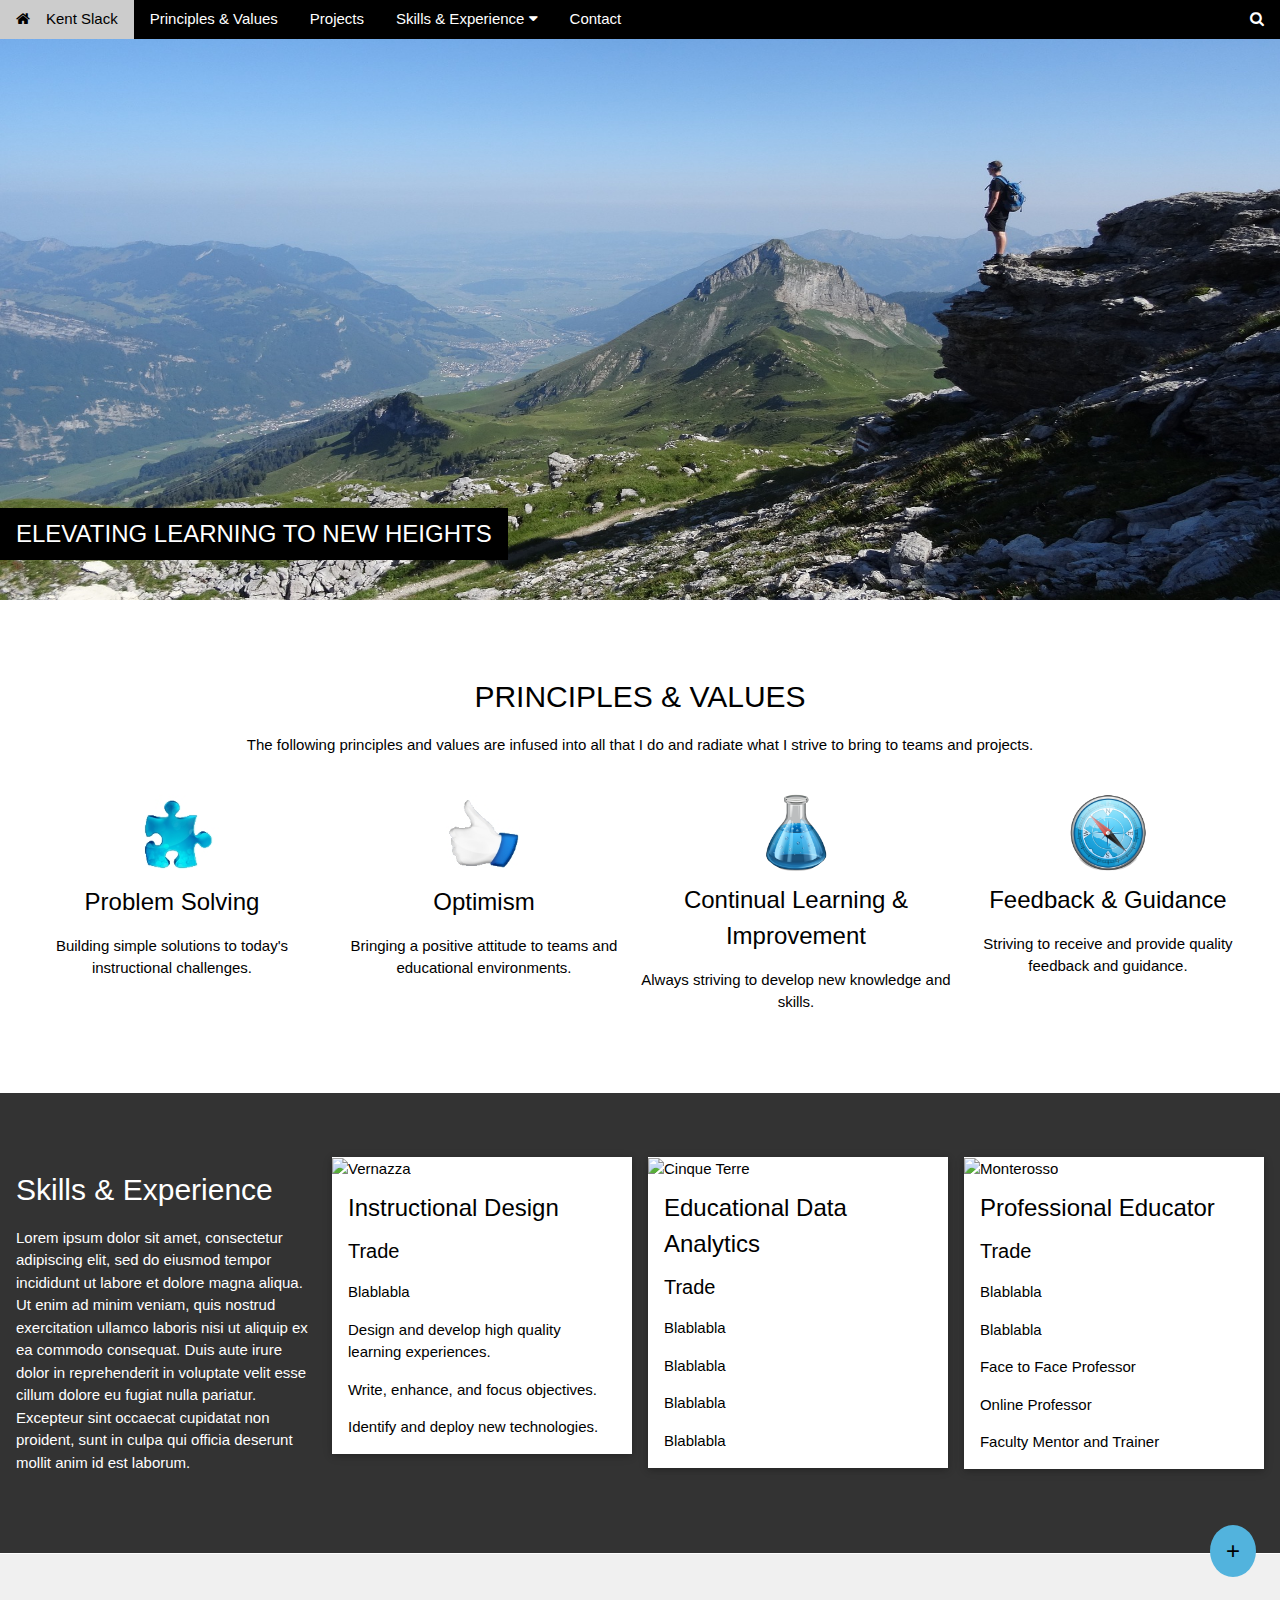
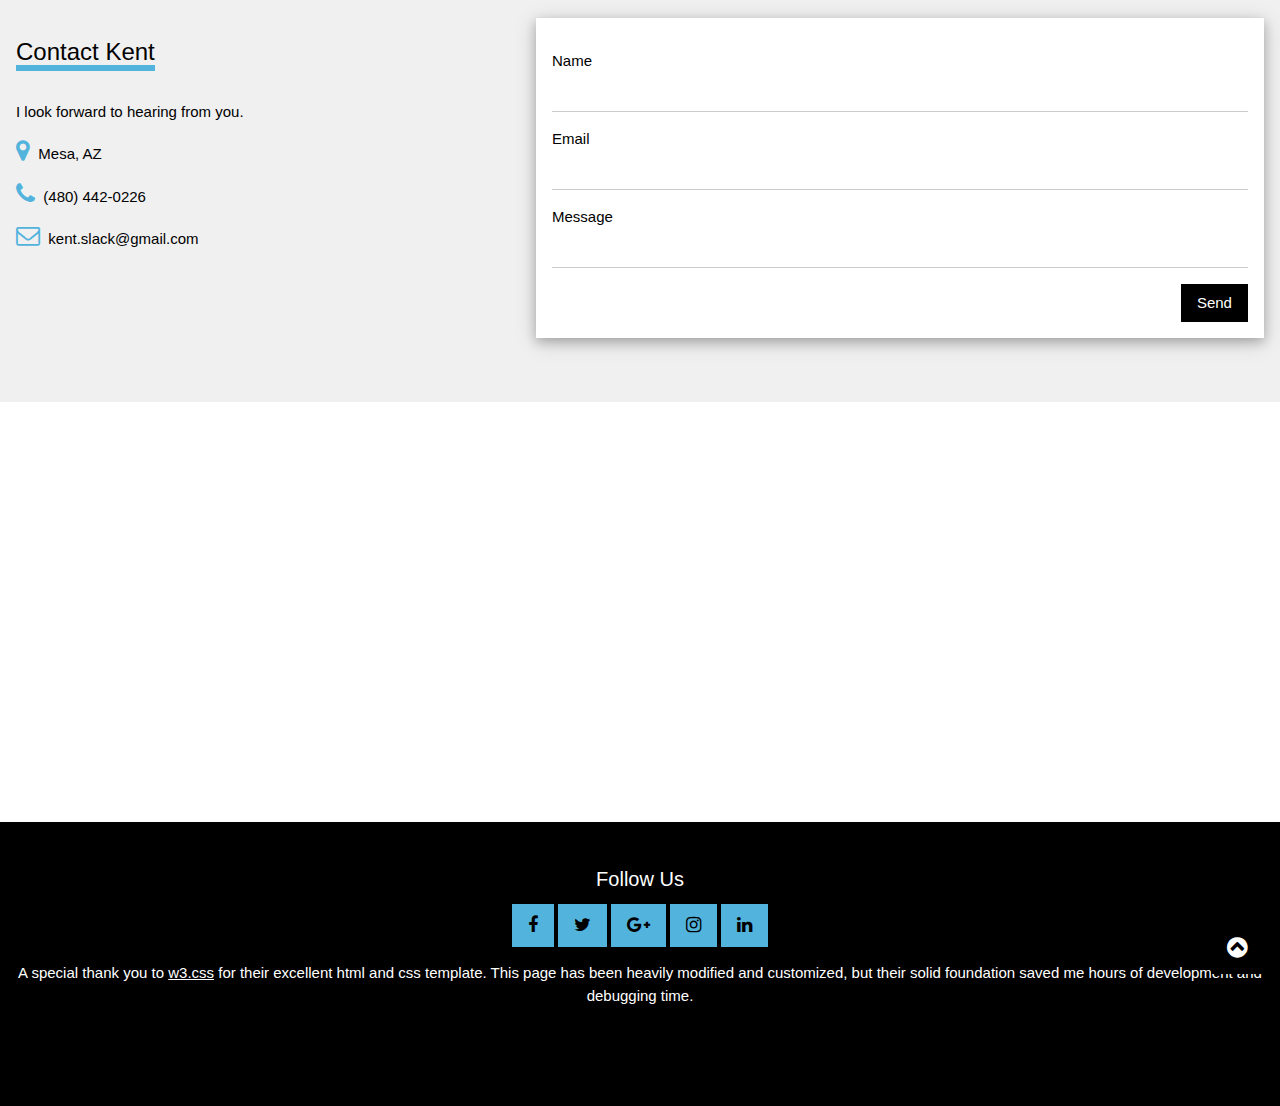
==== commit bad5616d: "Implemented revised images, add text, remove excess elements." ====
--- a/kentslack.html
+++ b/kentslack.html
@@ -89,25 +89,25 @@
 <div class="w3-row"><br>
 
 <div class="w3-quarter">
-  <img src="innovative.jpg" alt="Problem Solving" style="width:45%" class="w3-circle w3-hover-opacity">
+  <img src="innovative_no_bg.jpg" alt="Problem Solving" style="width:45%" class="w3-circle w3-hover-opacity">
   <h3>Problem Solving</h3>
   <p>Building simple solutions to today's instructional challenges.</p>
 </div>
 
 <div class="w3-quarter">
-  <img src="positive.jpg" alt="Optimism" style="width:45%" class="w3-circle w3-hover-opacity">
+  <img src="positive_no_bg.jpg" alt="Optimism" style="width:45%" class="w3-circle w3-hover-opacity">
   <h3>Optimism</h3>
   <p>Bringing a positive attitude to teams and educational environments.</p>
 </div>
 
 <div class="w3-quarter">
-  <img src="science-chemistry-icon_blue.png" alt="Continual Learning and Improvement" style="width:45%" class="w3-circle w3-hover-opacity">
+  <img src="science-chemistry-icon_blue.png" alt="Continual Learning and Improvement" style="width:25%" class="w3-circle w3-hover-opacity">
   <h3>Continual Learning & Improvement</h3>
   <p>Always striving to develop new knowledge and skills.</p>
 </div>
 
 <div class="w3-quarter">
-  <img src="compass-icon_blue.png" alt="Feedback and Guidance" style="width:45%" class="w3-circle w3-hover-opacity">
+  <img src="compass-icon_blue.png" alt="Feedback and Guidance" style="width:25%" class="w3-circle w3-hover-opacity">
   <h3>Feedback &amp; Guidance</h3>
   <p>Striving to receive and provide quality feedback and guidance.</p>
 </div>
@@ -133,9 +133,9 @@
   <h3>Instructional Design</h3>
   <h4>Trade</h4>
   <p>Blablabla</p>
-  <p>Blablabla</p>
-  <p>Blablabla</p>
-  <p>Blablabla</p>
+  <p>Design and develop high quality learning experiences.</p>
+  <p>Write, enhance, and focus objectives.</p>
+  <p>Identify and deploy new technologies.</p>
   </div>
   </div>
 </div>
@@ -162,8 +162,10 @@
   <h4>Trade</h4>
   <p>Blablabla</p>
   <p>Blablabla</p>
-  <p>Blablabla</p>
-  <p>Blablabla</p>
+  <p>Face to Face Professor</p>
+  <p>Online Professor</p>
+  <p>Faculty Mentor and Trainer</p>
+  <p></p>
   </div>
   </div>
 
@@ -261,8 +263,8 @@
   <div class="w3-row">
     <div class="w3-col m5">
     <div class="w3-padding-16"><span class="w3-xlarge w3-border-ks-blue w3-bottombar">Contact Kent</span></div>
-      <h3>Address</h3>
-      <p>Swing by for a cup of coffee, or whatever.</p>
+      <!--<h3>Address</h3>-->
+      <p>I look forward to hearing from you.</p>
       <p><i class="fa fa-map-marker w3-text-ks-blue w3-xlarge"></i>  Mesa, AZ</p>
       <p><i class="fa fa-phone w3-text-ks-blue w3-xlarge"></i>  (480) 442-0226</p>
       <p><i class="fa fa-envelope-o w3-text-ks-blue w3-xlarge"></i>  kent.slack@gmail.com</p>
@@ -281,8 +283,8 @@
         <label>Message</label>
         <input class="w3-input" type="text" name="Message" required>
       </div>  
-      <input class="w3-check" type="checkbox" checked name="Like">
-      <label>I Like it!</label>
+      <!--<input class="w3-check" type="checkbox" checked name="Like">
+      <label>I Like it!</label>-->
       <button type="submit" class="w3-button w3-right w3-theme">Send</button>
       </form>
     </div>
--- a/kentslack.css
+++ b/kentslack.css
@@ -231,4 +231,14 @@
 .w3-border-light-grey,.w3-hover-border-light-grey:hover,.w3-border-light-gray,.w3-hover-border-light-gray:hover{border-color:#f1f1f1!important}
 .w3-border-dark-grey,.w3-hover-border-dark-grey:hover,.w3-border-dark-gray,.w3-hover-border-dark-gray:hover{border-color:#616161!important}
 .w3-border-pale-red,.w3-hover-border-pale-red:hover{border-color:#ffe7e7!important}.w3-border-pale-green,.w3-hover-border-pale-green:hover{border-color:#e7ffe7!important}
-.w3-border-pale-yellow,.w3-hover-border-pale-yellow:hover{border-color:#ffffcc!important}.w3-border-pale-blue,.w3-hover-border-pale-blue:hover{border-color:#e7ffff!important}+.w3-border-pale-yellow,.w3-hover-border-pale-yellow:hover{border-color:#ffffcc!important}.w3-border-pale-blue,.w3-hover-border-pale-blue:hover{border-color:#e7ffff!important}
+
+// Table styling from https://codepen.io/jordyvanraaij/pen/jlAqp
+td{padding:30px;}
+tr:nth-child(odd){
+    background-color: #f1f1f1;
+    color: #000000;
+}
+tr:nth-child(even){
+    background-color:#ffffff;
+}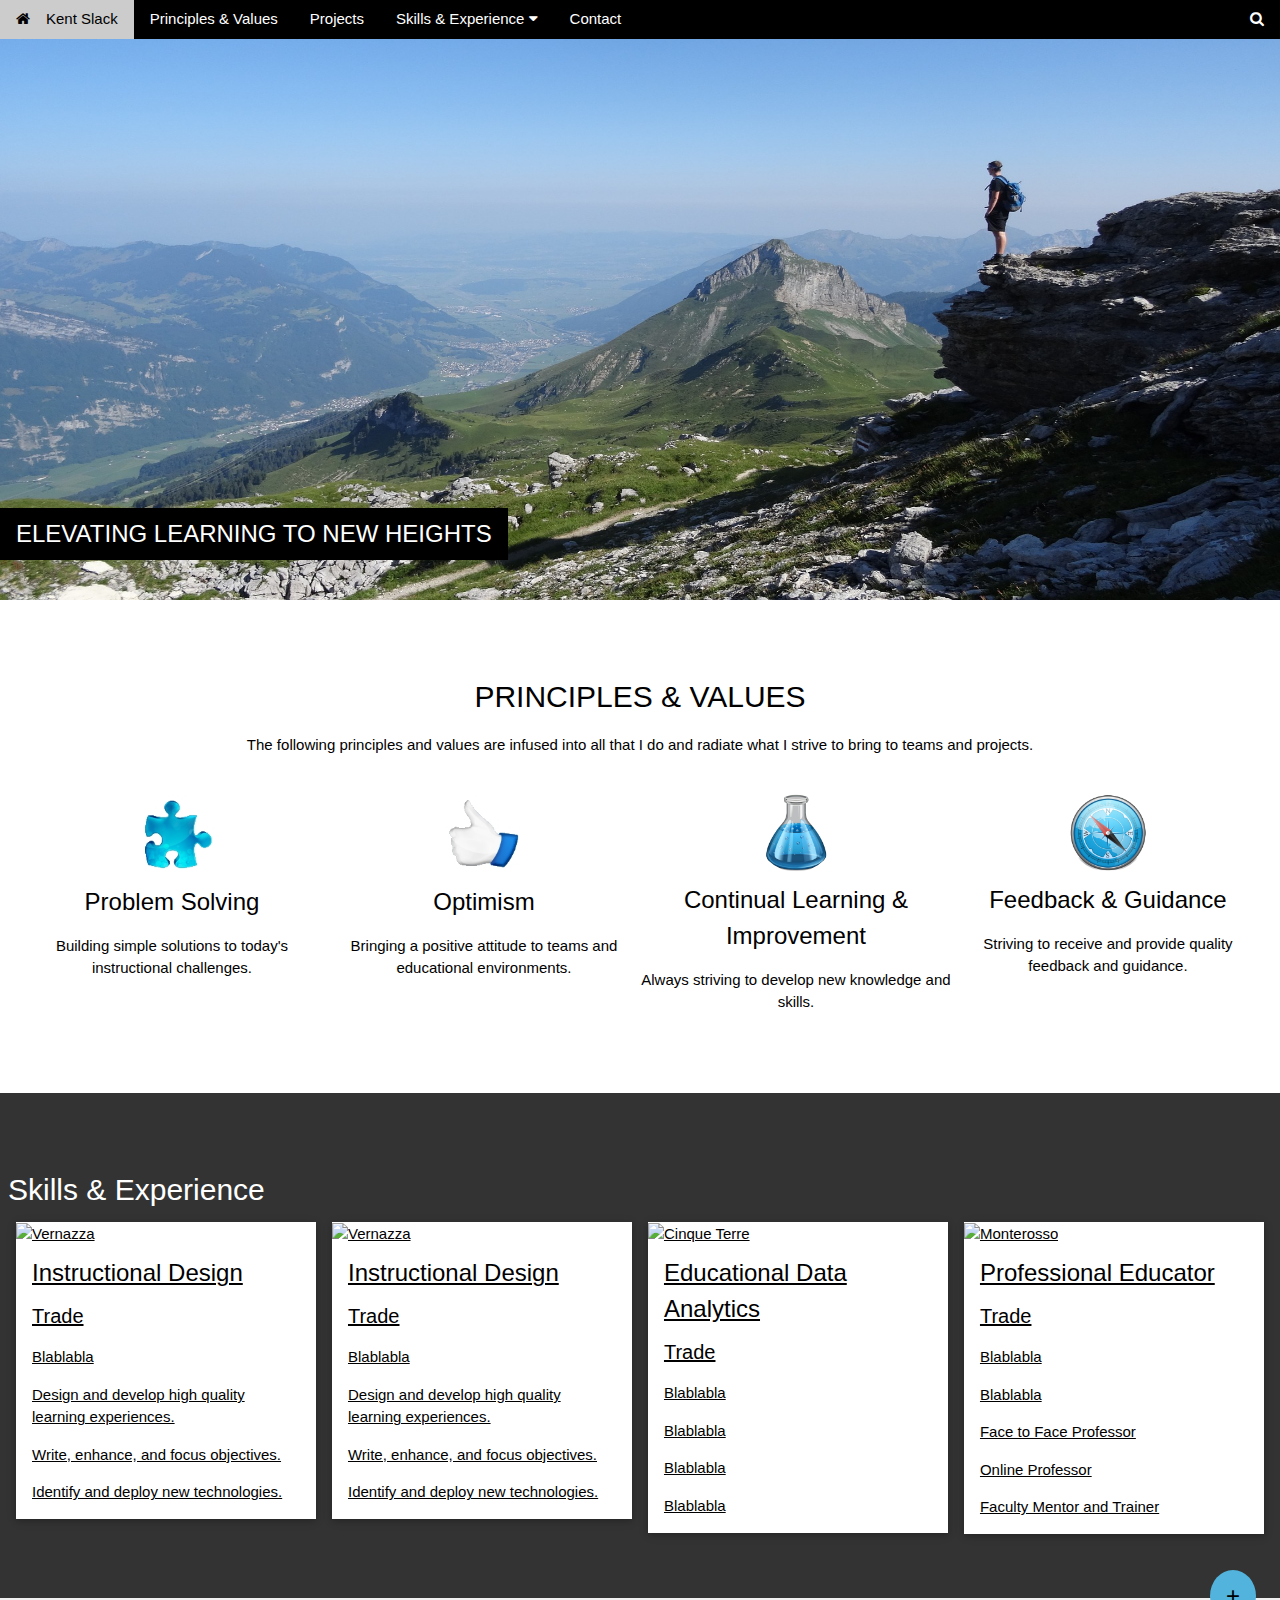
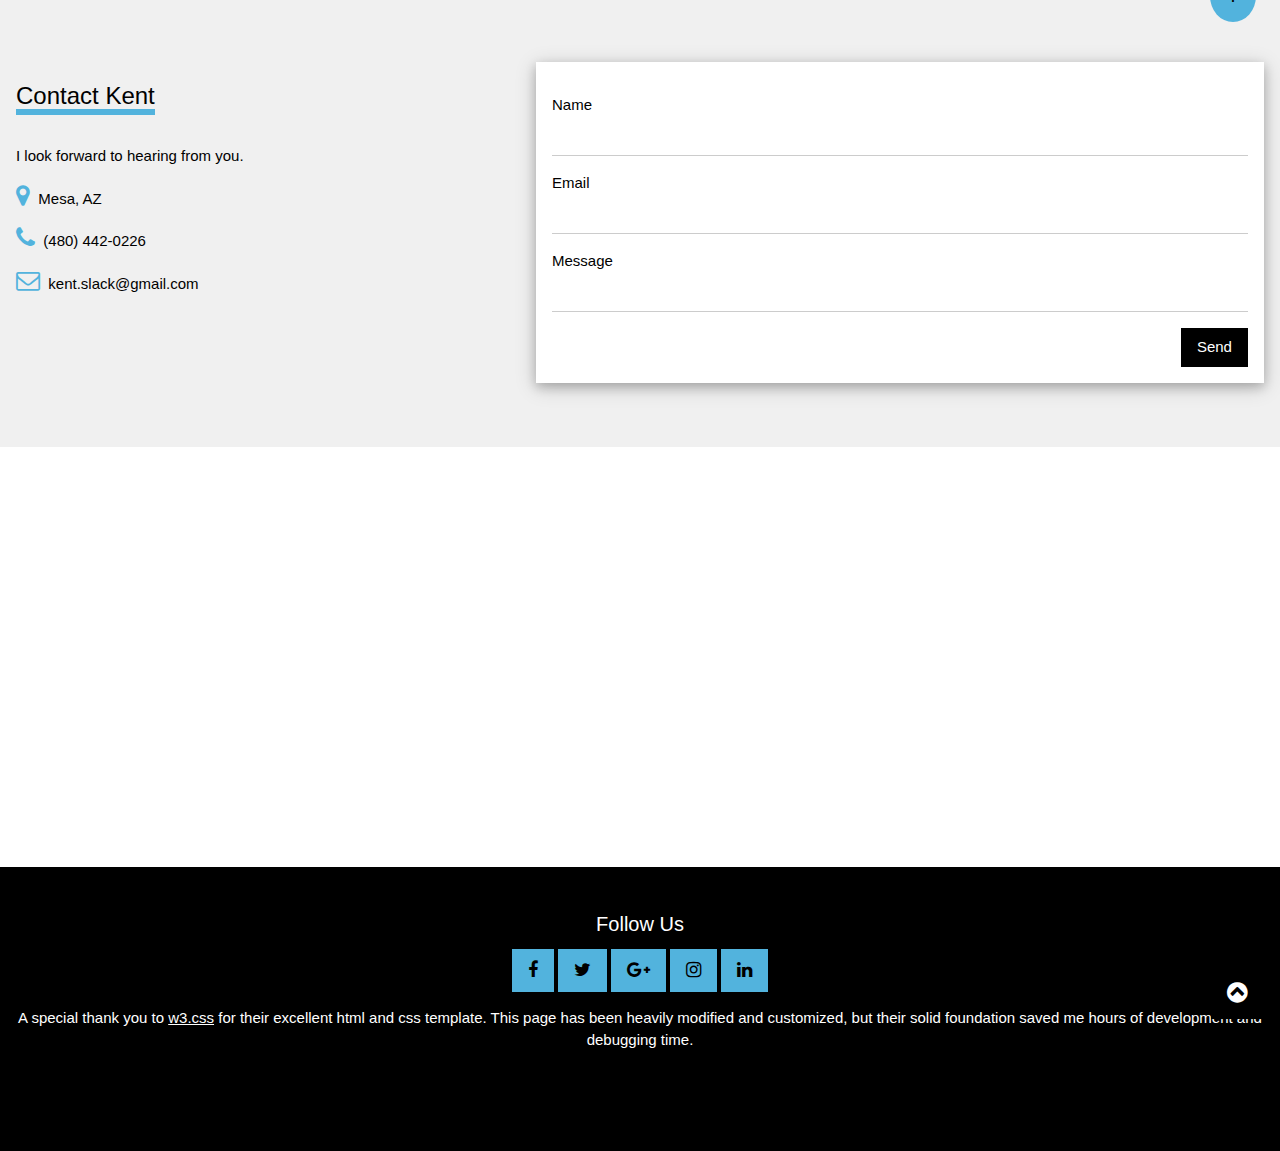
==== commit 8ef8e594: "Created Skills and Experience Subpages" ====
--- a/kentslack.html
+++ b/kentslack.html
@@ -1,12 +1,12 @@
 <!DOCTYPE html>
 <html>
-<title>W3.CSS Template</title>
+<title>Kent Slack</title>
 <meta charset="UTF-8">
 <meta name="viewport" content="width=device-width, initial-scale=1">
 <link rel="stylesheet" href="kentslack.css">
 <link rel="stylesheet" href="black_theme.css">
 <link rel="stylesheet" href="https://cdnjs.cloudflare.com/ajax/libs/font-awesome/4.7.0/css/font-awesome.min.css">
-<body id="myPage">
+<body id="home_page">
 
 <!-- Sidebar on click -->
 <!--<nav class="w3-sidebar w3-bar-block w3-white w3-card w3-animate-left w3-xxlarge" style="display:none;z-index:2" id="mySidebar">
@@ -120,53 +120,77 @@
     
 <!-- Skills and Experience -->
 <div class="w3-row-padding w3-padding-64 w3-theme-l1" id="skills">
-
-<div class="w3-quarter">
 <h2>Skills &amp; Experience</h2>
-<p>Lorem ipsum dolor sit amet, consectetur adipiscing elit, sed do eiusmod tempor incididunt ut labore et dolore magna aliqua. Ut enim ad minim veniam, quis nostrud exercitation ullamco laboris nisi ut aliquip ex ea commodo consequat. Duis aute irure dolor in reprehenderit in voluptate velit esse cillum dolore eu fugiat nulla pariatur. Excepteur sint occaecat cupidatat non proident, sunt in culpa qui officia deserunt mollit anim id est laborum.</p>
-</div>
-
-<div class="w3-quarter">
-<div class="w3-card w3-white">
-  <img src="/w3images/fjords.jpg" alt="Vernazza" style="width:100%">
-  <div class="w3-container">
-  <h3>Instructional Design</h3>
-  <h4>Trade</h4>
-  <p>Blablabla</p>
-  <p>Design and develop high quality learning experiences.</p>
-  <p>Write, enhance, and focus objectives.</p>
-  <p>Identify and deploy new technologies.</p>
-  </div>
-  </div>
-</div>
-
-<div class="w3-quarter">
-<div class="w3-card w3-white">
-  <img src="/w3images/lights.jpg" alt="Cinque Terre" style="width:100%">
-  <div class="w3-container">
-  <h3>Educational Data Analytics</h3>
-  <h4>Trade</h4>
-  <p>Blablabla</p>
-  <p>Blablabla</p>
-  <p>Blablabla</p>
-  <p>Blablabla</p>
-  </div>
-  </div>
-</div>
-
-<div class="w3-quarter">
-<div class="w3-card w3-white">
-  <img src="/w3images/mountains.jpg" alt="Monterosso" style="width:100%">
-  <div class="w3-container">
-  <h3>Professional Educator</h3>
-  <h4>Trade</h4>
-  <p>Blablabla</p>
-  <p>Blablabla</p>
-  <p>Face to Face Professor</p>
-  <p>Online Professor</p>
-  <p>Faculty Mentor and Trainer</p>
-  <p></p>
-  </div>
+
+<div class="w3-quarter">
+
+<!--<p>Lorem ipsum dolor sit amet, consectetur adipiscing elit, sed do eiusmod tempor incididunt ut labore et dolore magna aliqua. Ut enim ad minim veniam, quis nostrud exercitation ullamco laboris nisi ut aliquip ex ea commodo consequat. Duis aute irure dolor in reprehenderit in voluptate velit esse cillum dolore eu fugiat nulla pariatur. Excepteur sint occaecat cupidatat non proident, sunt in culpa qui officia deserunt mollit anim id est laborum.</p>-->
+
+<a href="instructional_design.html">
+    <div class="w3-card w3-white">
+      <img src="/w3images/fjords.jpg" alt="Vernazza" style="width:100%">
+      <div class="w3-container">
+      <h3>Instructional Design</h3>
+      <h4>Trade</h4>
+      <p>Blablabla</p>
+      <p>Design and develop high quality learning experiences.</p>
+      <p>Write, enhance, and focus objectives.</p>
+      <p>Identify and deploy new technologies.</p>
+
+    </div>
+  </a>
+  </div>
+    
+</div>
+
+<div class="w3-quarter">
+<a href="instructional_design.html">
+    <div class="w3-card w3-white">
+      <img src="/w3images/fjords.jpg" alt="Vernazza" style="width:100%">
+      <div class="w3-container">
+      <h3>Instructional Design</h3>
+      <h4>Trade</h4>
+      <p>Blablabla</p>
+      <p>Design and develop high quality learning experiences.</p>
+      <p>Write, enhance, and focus objectives.</p>
+      <p>Identify and deploy new technologies.</p>
+
+    </div>
+  </a>
+  </div>
+</div>
+
+<div class="w3-quarter">
+<a href="data_analytics.html">
+    <div class="w3-card w3-white">
+      <img src="/w3images/lights.jpg" alt="Cinque Terre" style="width:100%">
+      <div class="w3-container">
+      <h3>Educational Data Analytics</h3>
+      <h4>Trade</h4>
+      <p>Blablabla</p>
+      <p>Blablabla</p>
+      <p>Blablabla</p>
+      <p>Blablabla</p>
+    </div>
+</a>
+  </div>
+</div>
+
+<div class="w3-quarter">
+<a href="educator.html">
+    <div class="w3-card w3-white">
+      <img src="/w3images/mountains.jpg" alt="Monterosso" style="width:100%">
+      <div class="w3-container">
+      <h3>Professional Educator</h3>
+      <h4>Trade</h4>
+      <p>Blablabla</p>
+      <p>Blablabla</p>
+      <p>Face to Face Professor</p>
+      <p>Online Professor</p>
+      <p>Faculty Mentor and Trainer</p>
+      <p></p>
+    </div>
+</a>
   </div>
 
 </div>
@@ -328,7 +352,7 @@
 
   <div style="position:relative;bottom:100px;z-index:1;" class="w3-tooltip w3-right">
     <span class="w3-text w3-padding w3-ks-blue w3-hide-small">Go To Top</span>   
-    <a class="w3-button w3-theme" href="#myPage"><span class="w3-xlarge">
+    <a class="w3-button w3-theme" href="#home_page"><span class="w3-xlarge">
     <i class="fa fa-chevron-circle-up"></i></span></a>
   </div>
 </footer>
